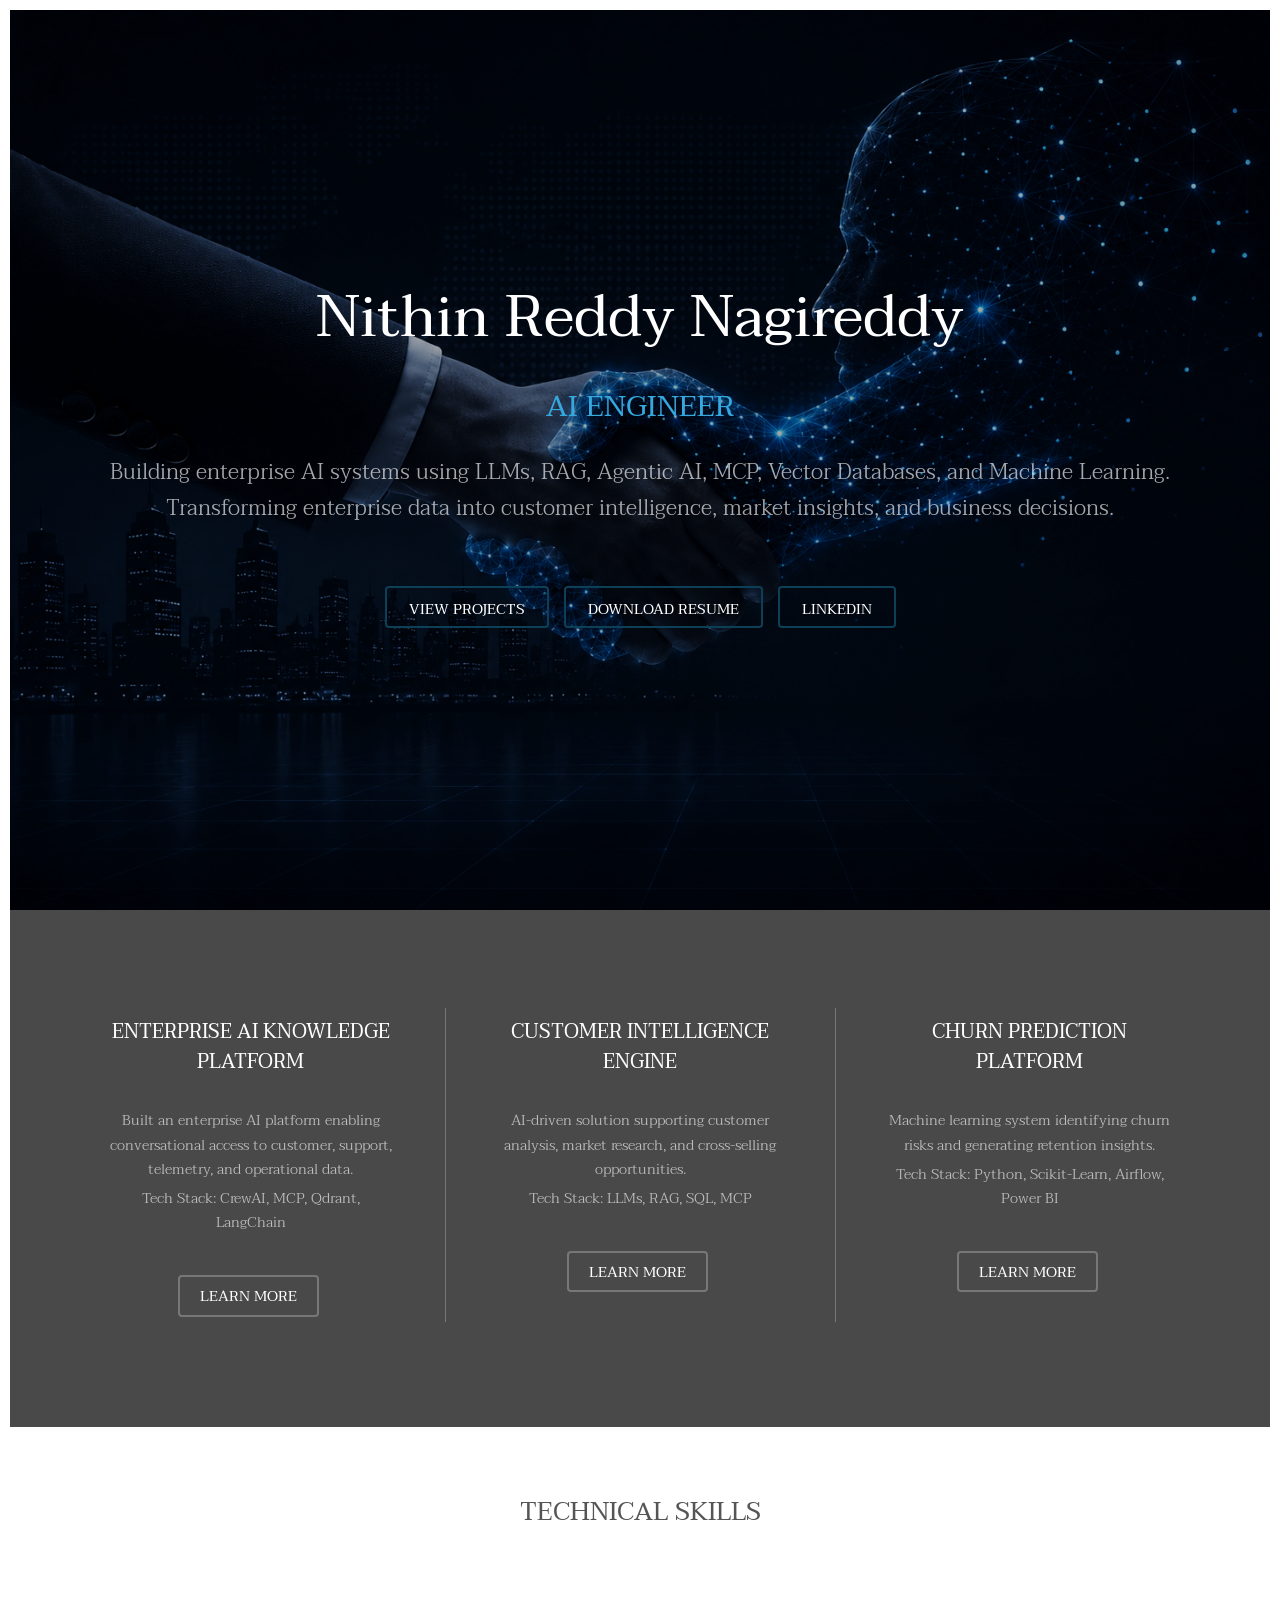
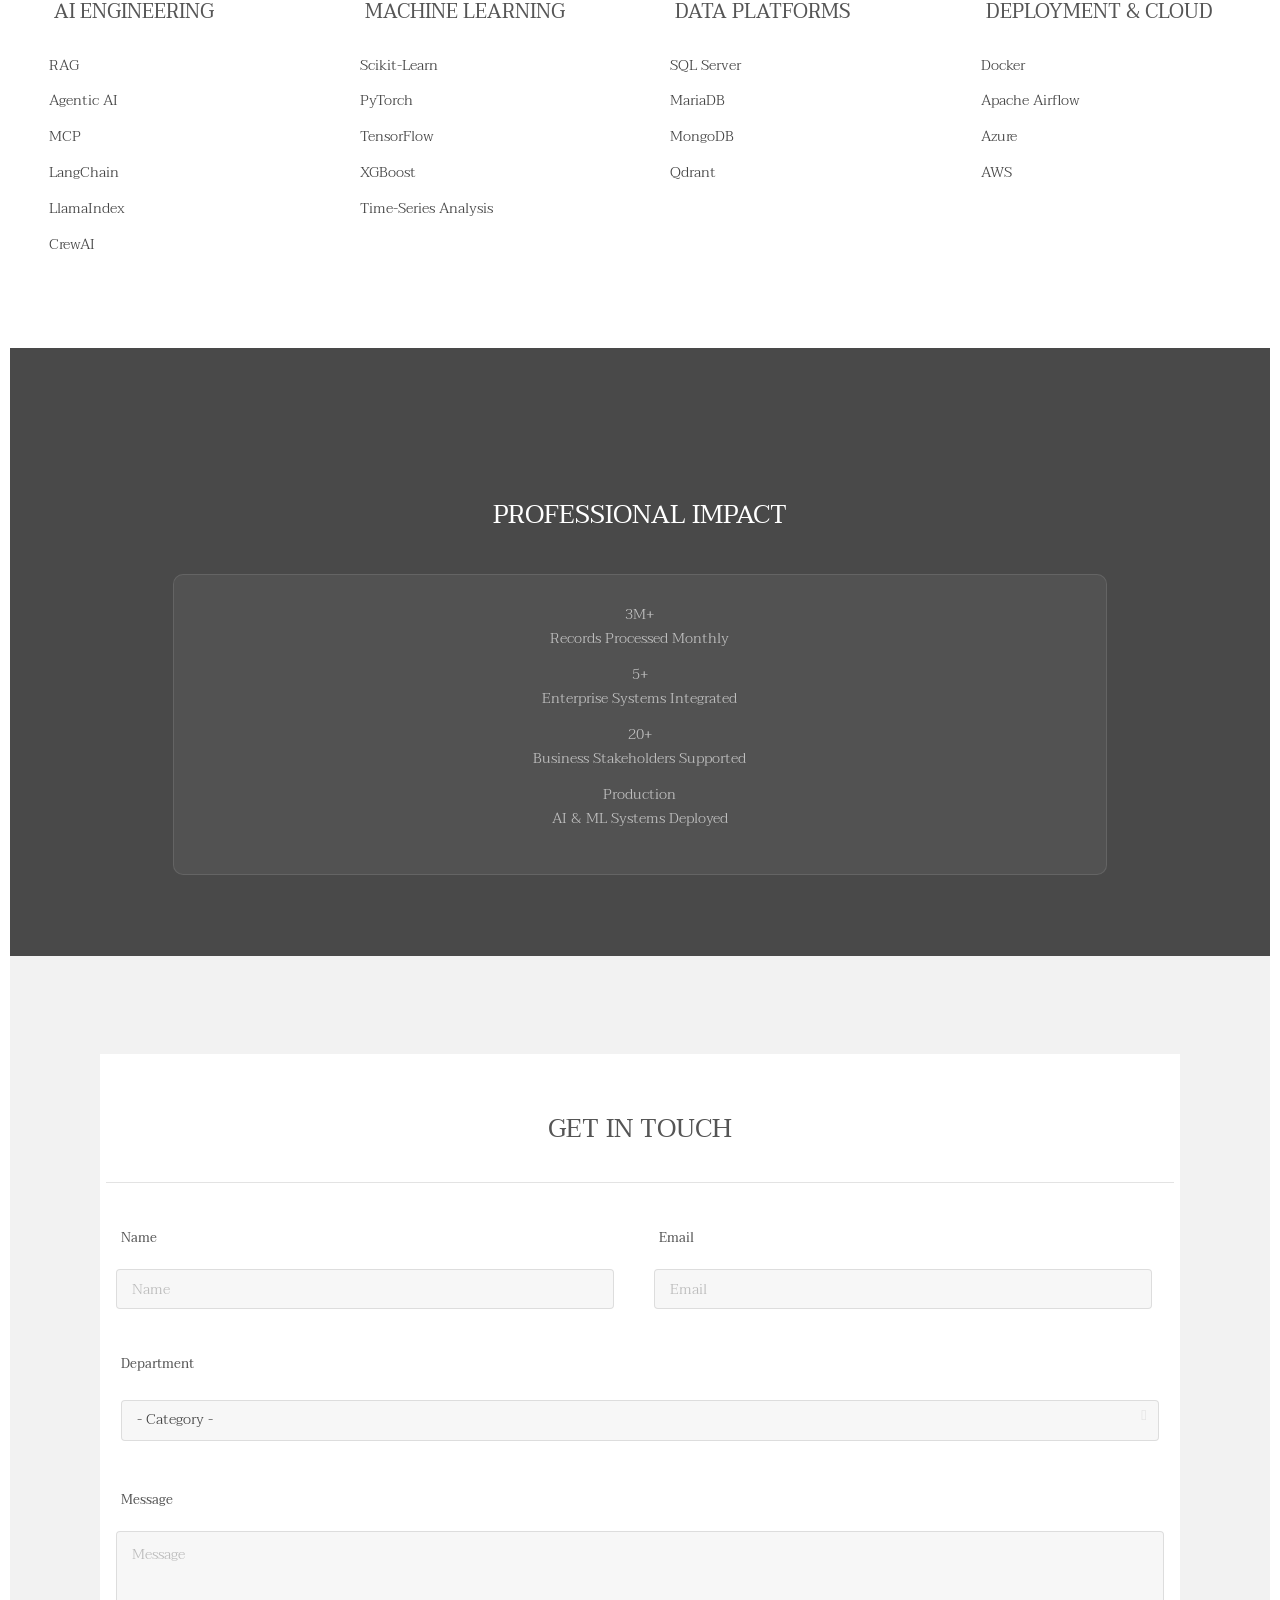
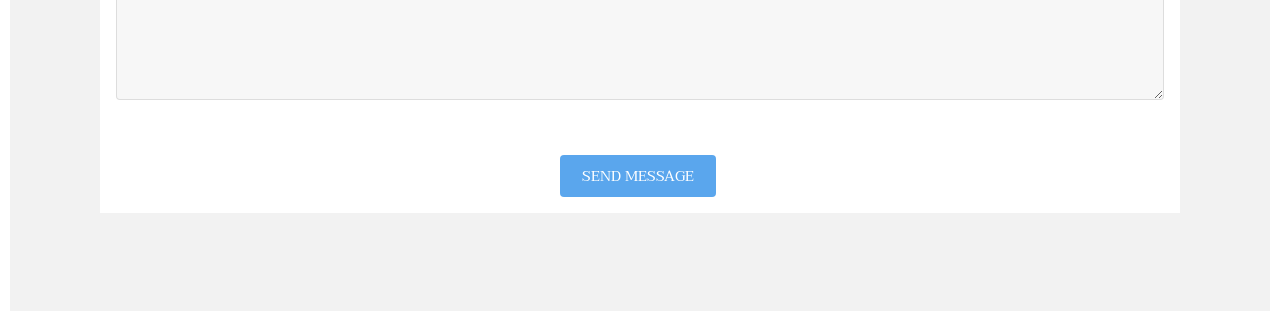
==== index.html @ 3e42e908 "Add initial HTML files for personal portfolio website - Created index.html with sections for navigat" ====
<!DOCTYPE HTML>
<!--
	Transitive by TEMPLATED
	templated.co @templatedco
	Released for free under the Creative Commons Attribution 3.0 license (templated.co/license)
-->
<html>
	<head>
		<title>Nithin Reddy Nagireddy - AI Engineer</title>
		<meta charset="utf-8" />
		<meta name="viewport" content="width=device-width, initial-scale=1" />
		<link rel="stylesheet" href="assets/css/main.css" />
	</head>
	<body>

		<!-- Nav -->
			<nav id="menu">
				<ul class="links">
					<li><a href="index.html">Home</a></li>
					<li><a href="agentic_ai.html">Agentic AI</a></li>
					<li><a href="rag_infra.html">Elements</a></li>
				</ul>
			</nav>

		<!-- Banner -->
		<!--
			To use a video as your background, set data-video to the name of your video without
			its extension (eg. images/banner). Your video must be available in both .mp4 and .webm
			formats to work correctly.
		-->
			<section id="banner" data="images/nn_face">
				<div class="inner">
					<h1>Nithin Reddy Nagireddy</h1>
					<h3>AI Engineer</h3>
					<p>
					Building enterprise AI systems using
					LLMs, RAG, Agentic AI, MCP,
					Vector Databases, and Machine Learning.<br>
					Transforming enterprise data into
					customer intelligence, market insights,
					and business decisions.</p>


					<div class="continer_links">
						<div class="col-md-4">
							<a href="#projects" class="button fit primary">
								View Projects
							</a>
						</div>

						<div class="col-md-4">
							<a href="resume.pdf" class="button fit">
								Download Resume
							</a>
						</div>

						<div class="col-md-4">
							<a href="https://linkedin.com/in/yourprofile" class="button fit">
								LinkedIn
							</a>
						</div>
					</div>

				</div>
			</section>


		<!-- Two -->
			<section id="two" class="wrapper style3">
				<div class="inner">
					<div id="flexgrid">
						<div>
							<header>
								<h3>Enterprise AI Knowledge Platform</h3>
							</header>
							<p1>Built an enterprise AI platform enabling conversational access to customer, support, telemetry, and operational data.</p1>
							<p>Tech Stack: CrewAI, MCP, Qdrant, LangChain</p>
							<ul class="actions">
								<li><a href="agentic_ai.html" class="button alt">Learn More</a></li>
							</ul>
						</div>
						<div>
							<header>
								<h3>Customer Intelligence Engine</h3>
							</header>
							<p1>AI-driven solution supporting customer analysis, market research, and cross-selling opportunities.</p1>
							<p>Tech Stack: LLMs, RAG, SQL, MCP</p>
							<ul class="actions">
								<li><a href="rag_infra.html" class="button alt">Learn More</a></li>
							</ul>
						</div>
						<div>
							<header>
								<h3>Churn Prediction Platform</h3>
							</header>
							<p1>Machine learning system identifying churn risks and generating retention insights.</p1>
							<p>Tech Stack: Python, Scikit-Learn, Airflow, Power BI</p>
							<ul class="actions">
								<li><a href="#" class="button alt">Learn More</a></li>
							</ul>
						</div>

					</div>
				</div>
			</section>


			</section>
	

			<div>
				<div class="box">
					
					<div class="content">
						<header class="align-center">
							<h2>Technical Skills</h2>
						</header>
						<section id="skills" class="skills-section">

					<div class="skills-grid-1">

						<div class="skill-card">
							<h3>AI Engineering</h3>
							<ul>
								<li>RAG</li>
								<li>Agentic AI</li>
								<li>MCP</li>
								<li>LangChain</li>
								<li>LlamaIndex</li>
								<li>CrewAI</li>
							</ul>
						</div>
						<div class="skill-card">
							<h3>Machine Learning</h3>
							<ul>
								<li>Scikit-Learn</li>
								<li>PyTorch</li>
								<li>TensorFlow</li>
								<li>XGBoost</li>
								<li>Time-Series Analysis</li>
							</ul>
						</div>

						<div class="skill-card">
							<h3>Data Platforms</h3>
							<ul>
								<li>SQL Server</li>
								<li>MariaDB</li>
								<li>MongoDB</li>
								<li>Qdrant</li>
							</ul>
						</div>

						<div class="skill-card">
							<h3>Deployment & Cloud</h3>
							<ul>
								<li>Docker</li>
								<li>Apache Airflow</li>
								<li>Azure</li>
								<li>AWS</li>
							</ul>
						</div>
					</div>

			</section>
								</div>
							</div>
						</div>

					</div>
				</div>
			</section>

		<!-- Four -->
			<section id="four" class="wrapper style3">
				<div class="inner">

					<header class="align-center">
						<h2>Professional Impact</h2>
						<section id="skills" class="skills-section">
    <div class="container">

        <div class="skills-grid-2">

            <div class="skill-card">
                <ul>
                    <li>3M+<br>Records Processed Monthly</li>
                    <li>5+<br>Enterprise Systems Integrated</li>
                    <li>20+<br>Business Stakeholders Supported</li>
                    <li>Production<br>AI & ML Systems Deployed</li>
                </ul>
            </div>

        </div>

    </div>
</section>

				</div>
			</section>

		<!-- Footer -->
			<footer id="footer" class="wrapper">
				<div class="inner">
					<section>
						<div class="box">
							<div class="content">
								<h2 class="align-center">Get in Touch</h2>
								<hr />
								<form action="#" method="post">
									<div class="field half first">
										<label for="name">Name</label>
										<input name="name" id="name" type="text" placeholder="Name">
									</div>
									<div class="field half">
										<label for="email">Email</label>
										<input name="email" id="email" type="email" placeholder="Email">
									</div>
									<div class="field">
										<label for="dept">Department</label>
										<div class="select-wrapper">
											<select name="dept" id="dept">
												<option value="">- Category -</option>
												<option value="1">Manufacturing</option>
												<option value="1">Shipping</option>
												<option value="1">Administration</option>
												<option value="1">Human Resources</option>
											</select>
										</div>
									</div>
									<div class="field">
										<label for="message">Message</label>
										<textarea name="message" id="message" rows="6" placeholder="Message"></textarea>
									</div>
									<ul class="actions align-center">
										<li><input value="Send Message" class="button special" type="submit"></li>
									</ul>
								</form>
							</div>
						</div>
					</section>

		<!-- Scripts -->
			<script src="assets/js/jquery.min.js"></script>
			<script src="assets/js/jquery.scrolly.min.js"></script>
			<script src="assets/js/jquery.scrollex.min.js"></script>
			<script src="assets/js/skel.min.js"></script>
			<script src="assets/js/util.js"></script>
			<script src="assets/js/main.js"></script>

	</body>
</html>
---- assets/css/main.css ----
@charset "UTF-8";
@import url(font-awesome.min.css);
@import url("https://fonts.googleapis.com/css?family=Taviraj:300,400,700,300i,400i,700i");

/*
	Transitive by TEMPLATED
	templated.co @templatedco
	Released for free under the Creative Commons Attribution 3.0 license (templated.co/license)
*/

/* Reset */

	html, body, div, span, applet, object, iframe, h1, h2, h3, h4, h5, h6, p, blockquote, pre, a, abbr, acronym, address, big, cite, code, del, dfn, em, img, ins, kbd, q, s, samp, small, strike, strong, sub, sup, tt, var, b, u, i, center, dl, dt, dd, ol, ul, li, fieldset, form, label, legend, table, caption, tbody, tfoot, thead, tr, th, td, article, aside, canvas, details, embed, figure, figcaption, footer, header, hgroup, menu, nav, output, ruby, section, summary, time, mark, audio, video {
		margin: 0;
		padding: 5px;
		border: 0;
		font-size: 100%;
		font: inherit;
		vertical-align: baseline;
	}

	article, aside, details, figcaption, figure, footer, header, hgroup, menu, nav, section {
		display: block;
	}

	body {
		line-height: 1;
	}

	ol, ul {
		list-style: none;
	}

	blockquote, q {
		quotes: none;
	}

	blockquote:before, blockquote:after, q:before, q:after {
		content: '';
		content: none;
	}

	table {
		border-collapse: collapse;
		border-spacing: 0;
	}

	body {
		-webkit-text-size-adjust: none;
	}

/* Box Model */

	*, *:before, *:after {
		-moz-box-sizing: border-box;
		-webkit-box-sizing: border-box;
		box-sizing: border-box;
	}

/* Containers */

	.continer_links {
		display: grid;
  		grid-template-columns: auto auto auto;
		grid-gap: 5px 5px;
		justify-content: center;
		color: #b3b4b4;
	}

	.container {
		margin-left: auto;
		margin-right: auto;
	}

	.container.\31 25\25 {
		width: 100%;
		max-width: 100rem;
		min-width: 80rem;
	}

	.container.\37 5\25 {
		width: 60rem;
	}

	.container.\35 0\25 {
		width: 40rem;
	}

	.container.\32 5\25 {
		width: 20rem;
	}

	.container {
		width: 80rem;
	}

	.skills-section {
    padding: 2px 0;
	}

	.skills-section h2 {
		text-align: center;
		margin-bottom: 1rem;
	}

	.skills-grid-1 {
		display: grid;
		grid-template-columns: repeat(4, 1fr);
		gap: 1rem;
	}

	.skills-grid-2 {
		display: grid;
		grid-template-columns: repeat(1, 1fr);
		gap: 1rem;
	}
	
	.skills-grid-3 {
		display: grid;
		grid-template-columns: repeat(5, 1fr);
		gap: 2%;
	}

	.skill-card {
		padding: 1.5rem;
		border-radius: 10px;
		background: rgba(255,255,255,0.05);
		border: 1px solid rgba(255,255,255,0.1);
	}

	.skill-card h3 {
		margin-bottom: 1rem;
	}

	.skill-card ul {
		list-style: none;
		padding: 0;
	}

	.skill-card li {
		padding: 0.4rem 0;
	}

	@media (max-width: 768px) {
		.skills-grid {
			grid-template-columns: 1fr;
		}
	}

	@media screen and (max-width: 1680px) {

		.container.\31 25\25 {
			width: 100%;
			max-width: 100rem;
			min-width: 80rem;
		}

		.container.\37 5\25 {
			width: 60rem;
		}

		.container.\35 0\25 {
			width: 40rem;
		}

		.container.\32 5\25 {
			width: 20rem;
		}

		.container {
			width: 80rem;
		}

	}

	@media screen and (max-width: 1280px) {

		.container.\31 25\25 {
			width: 100%;
			max-width: 81.25rem;
			min-width: 65rem;
		}

		.container.\37 5\25 {
			width: 48.75rem;
		}

		.container.\35 0\25 {
			width: 32.5rem;
		}

		.container.\32 5\25 {
			width: 16.25rem;
		}

		.container {
			width: 65rem;
		}

	}

	@media screen and (max-width: 980px) {

		.container.\31 25\25 {
			width: 100%;
			max-width: 112.5%;
			min-width: 90%;
		}

		.container.\37 5\25 {
			width: 67.5%;
		}

		.container.\35 0\25 {
			width: 45%;
		}

		.container.\32 5\25 {
			width: 22.5%;
		}

		.container {
			width: 90%;
		}

	}

	@media screen and (max-width: 736px) {

		.container.\31 25\25 {
			width: 100%;
			max-width: 112.5%;
			min-width: 90%;
		}

		.container.\37 5\25 {
			width: 67.5%;
		}

		.container.\35 0\25 {
			width: 45%;
		}

		.container.\32 5\25 {
			width: 22.5%;
		}

		.container {
			width: 90% !important;
		}

	}

	@media screen and (max-width: 480px) {

		.container.\31 25\25 {
			width: 100%;
			max-width: 112.5%;
			min-width: 90%;
		}

		.container.\37 5\25 {
			width: 67.5%;
		}

		.container.\35 0\25 {
			width: 45%;
		}

		.container.\32 5\25 {
			width: 22.5%;
		}

		.container {
			width: 90% !important;
		}

	}

/* Grid */

	.row {
		border-bottom: solid 1px transparent;
		-moz-box-sizing: border-box;
		-webkit-box-sizing: border-box;
		box-sizing: border-box;
	}

	.row > * {
		float: left;
		-moz-box-sizing: border-box;
		-webkit-box-sizing: border-box;
		box-sizing: border-box;
	}

	.row:after, .row:before {
		content: '';
		display: block;
		clear: both;
		height: 0;
	}

	.row.uniform > * > :first-child {
		margin-top: 0;
	}

	.row.uniform > * > :last-child {
		margin-bottom: 0;
	}

	.row.\30 \25 > * {
		padding: 0 0 0 0rem;
	}

	.row.\30 \25 {
		margin: 0 0 -1px 0rem;
	}

	.row.uniform.\30 \25 > * {
		padding: 0rem 0 0 0rem;
	}

	.row.uniform.\30 \25 {
		margin: 0rem 0 -1px 0rem;
	}

	.row > * {
		padding: 0 0 0 2rem;
	}

	.row {
		margin: 0 0 -1px -2rem;
	}

	.row.uniform > * {
		padding: 2rem 0 0 2rem;
	}

	.row.uniform {
		margin: -2rem 0 -1px -2rem;
	}

	.row.\32 00\25 > * {
		padding: 0 0 0 4rem;
	}

	.row.\32 00\25 {
		margin: 0 0 -1px -4rem;
	}

	.row.uniform.\32 00\25 > * {
		padding: 4rem 0 0 4rem;
	}

	.row.uniform.\32 00\25 {
		margin: -4rem 0 -1px -4rem;
	}

	.row.\31 50\25 > * {
		padding: 0 0 0 3rem;
	}

	.row.\31 50\25 {
		margin: 0 0 -1px -3rem;
	}

	.row.uniform.\31 50\25 > * {
		padding: 3rem 0 0 3rem;
	}

	.row.uniform.\31 50\25 {
		margin: -3rem 0 -1px -3rem;
	}

	.row.\35 0\25 > * {
		padding: 0 0 0 1rem;
	}

	.row.\35 0\25 {
		margin: 0 0 -1px -1rem;
	}

	.row.uniform.\35 0\25 > * {
		padding: 1rem 0 0 1rem;
	}

	.row.uniform.\35 0\25 {
		margin: -1rem 0 -1px -1rem;
	}

	.row.\32 5\25 > * {
		padding: 0 0 0 0.5rem;
	}

	.row.\32 5\25 {
		margin: 0 0 -1px -0.5rem;
	}

	.row.uniform.\32 5\25 > * {
		padding: 0.5rem 0 0 0.5rem;
	}

	.row.uniform.\32 5\25 {
		margin: -0.5rem 0 -1px -0.5rem;
	}

	.\31 2u, .\31 2u\24 {
		width: 100%;
		clear: none;
		margin-left: 0;
	}

	.\31 1u, .\31 1u\24 {
		width: 91.6666666667%;
		clear: none;
		margin-left: 0;
	}

	.\31 0u, .\31 0u\24 {
		width: 83.3333333333%;
		clear: none;
		margin-left: 0;
	}

	.\39 u, .\39 u\24 {
		width: 75%;
		clear: none;
		margin-left: 0;
	}

	.\38 u, .\38 u\24 {
		width: 66.6666666667%;
		clear: none;
		margin-left: 0;
	}

	.\37 u, .\37 u\24 {
		width: 58.3333333333%;
		clear: none;
		margin-left: 0;
	}

	.\36 u, .\36 u\24 {
		width: 50%;
		clear: none;
		margin-left: 0;
	}

	.\35 u, .\35 u\24 {
		width: 41.6666666667%;
		clear: none;
		margin-left: 0;
	}

	.\34 u, .\34 u\24 {
		width: 33.3333333333%;
		clear: none;
		margin-left: 0;
	}

	.\33 u, .\33 u\24 {
		width: 25%;
		clear: none;
		margin-left: 0;
	}

	.\32 u, .\32 u\24 {
		width: 16.6666666667%;
		clear: none;
		margin-left: 0;
	}

	.\31 u, .\31 u\24 {
		width: 8.3333333333%;
		clear: none;
		margin-left: 0;
	}

	.\31 2u\24 + *,
	.\31 1u\24 + *,
	.\31 0u\24 + *,
	.\39 u\24 + *,
	.\38 u\24 + *,
	.\37 u\24 + *,
	.\36 u\24 + *,
	.\35 u\24 + *,
	.\34 u\24 + *,
	.\33 u\24 + *,
	.\32 u\24 + *,
	.\31 u\24 + * {
		clear: left;
	}

	.\-11u {
		margin-left: 91.66667%;
	}

	.\-10u {
		margin-left: 83.33333%;
	}

	.\-9u {
		margin-left: 75%;
	}

	.\-8u {
		margin-left: 66.66667%;
	}

	.\-7u {
		margin-left: 58.33333%;
	}

	.\-6u {
		margin-left: 50%;
	}

	.\-5u {
		margin-left: 41.66667%;
	}

	.\-4u {
		margin-left: 33.33333%;
	}

	.\-3u {
		margin-left: 25%;
	}

	.\-2u {
		margin-left: 16.66667%;
	}

	.\-1u {
		margin-left: 8.33333%;
	}

	@media screen and (max-width: 1680px) {

		.row > * {
			padding: 0 0 0 2rem;
		}

		.row {
			margin: 0 0 -1px -2rem;
		}

		.row.uniform > * {
			padding: 2rem 0 0 2rem;
		}

		.row.uniform {
			margin: -2rem 0 -1px -2rem;
		}

		.row.\32 00\25 > * {
			padding: 0 0 0 4rem;
		}

		.row.\32 00\25 {
			margin: 0 0 -1px -4rem;
		}

		.row.uniform.\32 00\25 > * {
			padding: 4rem 0 0 4rem;
		}

		.row.uniform.\32 00\25 {
			margin: -4rem 0 -1px -4rem;
		}

		.row.\31 50\25 > * {
			padding: 0 0 0 3rem;
		}

		.row.\31 50\25 {
			margin: 0 0 -1px -3rem;
		}

		.row.uniform.\31 50\25 > * {
			padding: 3rem 0 0 3rem;
		}

		.row.uniform.\31 50\25 {
			margin: -3rem 0 -1px -3rem;
		}

		.row.\35 0\25 > * {
			padding: 0 0 0 1rem;
		}

		.row.\35 0\25 {
			margin: 0 0 -1px -1rem;
		}

		.row.uniform.\35 0\25 > * {
			padding: 1rem 0 0 1rem;
		}

		.row.uniform.\35 0\25 {
			margin: -1rem 0 -1px -1rem;
		}

		.row.\32 5\25 > * {
			padding: 0 0 0 0.5rem;
		}

		.row.\32 5\25 {
			margin: 0 0 -1px -0.5rem;
		}

		.row.uniform.\32 5\25 > * {
			padding: 0.5rem 0 0 0.5rem;
		}

		.row.uniform.\32 5\25 {
			margin: -0.5rem 0 -1px -0.5rem;
		}

		.\31 2u\28xlarge\29, .\31 2u\24\28xlarge\29 {
			width: 100%;
			clear: none;
			margin-left: 0;
		}

		.\31 1u\28xlarge\29, .\31 1u\24\28xlarge\29 {
			width: 91.6666666667%;
			clear: none;
			margin-left: 0;
		}

		.\31 0u\28xlarge\29, .\31 0u\24\28xlarge\29 {
			width: 83.3333333333%;
			clear: none;
			margin-left: 0;
		}

		.\39 u\28xlarge\29, .\39 u\24\28xlarge\29 {
			width: 75%;
			clear: none;
			margin-left: 0;
		}

		.\38 u\28xlarge\29, .\38 u\24\28xlarge\29 {
			width: 66.6666666667%;
			clear: none;
			margin-left: 0;
		}

		.\37 u\28xlarge\29, .\37 u\24\28xlarge\29 {
			width: 58.3333333333%;
			clear: none;
			margin-left: 0;
		}

		.\36 u\28xlarge\29, .\36 u\24\28xlarge\29 {
			width: 50%;
			clear: none;
			margin-left: 0;
		}

		.\35 u\28xlarge\29, .\35 u\24\28xlarge\29 {
			width: 41.6666666667%;
			clear: none;
			margin-left: 0;
		}

		.\34 u\28xlarge\29, .\34 u\24\28xlarge\29 {
			width: 33.3333333333%;
			clear: none;
			margin-left: 0;
		}

		.\33 u\28xlarge\29, .\33 u\24\28xlarge\29 {
			width: 25%;
			clear: none;
			margin-left: 0;
		}

		.\32 u\28xlarge\29, .\32 u\24\28xlarge\29 {
			width: 16.6666666667%;
			clear: none;
			margin-left: 0;
		}

		.\31 u\28xlarge\29, .\31 u\24\28xlarge\29 {
			width: 8.3333333333%;
			clear: none;
			margin-left: 0;
		}

		.\31 2u\24\28xlarge\29 + *,
		.\31 1u\24\28xlarge\29 + *,
		.\31 0u\24\28xlarge\29 + *,
		.\39 u\24\28xlarge\29 + *,
		.\38 u\24\28xlarge\29 + *,
		.\37 u\24\28xlarge\29 + *,
		.\36 u\24\28xlarge\29 + *,
		.\35 u\24\28xlarge\29 + *,
		.\34 u\24\28xlarge\29 + *,
		.\33 u\24\28xlarge\29 + *,
		.\32 u\24\28xlarge\29 + *,
		.\31 u\24\28xlarge\29 + * {
			clear: left;
		}

		.\-11u\28xlarge\29 {
			margin-left: 91.66667%;
		}

		.\-10u\28xlarge\29 {
			margin-left: 83.33333%;
		}

		.\-9u\28xlarge\29 {
			margin-left: 75%;
		}

		.\-8u\28xlarge\29 {
			margin-left: 66.66667%;
		}

		.\-7u\28xlarge\29 {
			margin-left: 58.33333%;
		}

		.\-6u\28xlarge\29 {
			margin-left: 50%;
		}

		.\-5u\28xlarge\29 {
			margin-left: 41.66667%;
		}

		.\-4u\28xlarge\29 {
			margin-left: 33.33333%;
		}

		.\-3u\28xlarge\29 {
			margin-left: 25%;
		}

		.\-2u\28xlarge\29 {
			margin-left: 16.66667%;
		}

		.\-1u\28xlarge\29 {
			margin-left: 8.33333%;
		}

	}

	@media screen and (max-width: 1280px) {

		.row > * {
			padding: 0 0 0 1.5rem;
		}

		.row {
			margin: 0 0 -1px -1.5rem;
		}

		.row.uniform > * {
			padding: 1.5rem 0 0 1.5rem;
		}

		.row.uniform {
			margin: -1.5rem 0 -1px -1.5rem;
		}

		.row.\32 00\25 > * {
			padding: 0 0 0 3rem;
		}

		.row.\32 00\25 {
			margin: 0 0 -1px -3rem;
		}

		.row.uniform.\32 00\25 > * {
			padding: 3rem 0 0 3rem;
		}

		.row.uniform.\32 00\25 {
			margin: -3rem 0 -1px -3rem;
		}

		.row.\31 50\25 > * {
			padding: 0 0 0 2.25rem;
		}

		.row.\31 50\25 {
			margin: 0 0 -1px -2.25rem;
		}

		.row.uniform.\31 50\25 > * {
			padding: 2.25rem 0 0 2.25rem;
		}

		.row.uniform.\31 50\25 {
			margin: -2.25rem 0 -1px -2.25rem;
		}

		.row.\35 0\25 > * {
			padding: 0 0 0 0.75rem;
		}

		.row.\35 0\25 {
			margin: 0 0 -1px -0.75rem;
		}

		.row.uniform.\35 0\25 > * {
			padding: 0.75rem 0 0 0.75rem;
		}

		.row.uniform.\35 0\25 {
			margin: -0.75rem 0 -1px -0.75rem;
		}

		.row.\32 5\25 > * {
			padding: 0 0 0 0.375rem;
		}

		.row.\32 5\25 {
			margin: 0 0 -1px -0.375rem;
		}

		.row.uniform.\32 5\25 > * {
			padding: 0.375rem 0 0 0.375rem;
		}

		.row.uniform.\32 5\25 {
			margin: -0.375rem 0 -1px -0.375rem;
		}

		.\31 2u\28large\29, .\31 2u\24\28large\29 {
			width: 100%;
			clear: none;
			margin-left: 0;
		}

		.\31 1u\28large\29, .\31 1u\24\28large\29 {
			width: 91.6666666667%;
			clear: none;
			margin-left: 0;
		}

		.\31 0u\28large\29, .\31 0u\24\28large\29 {
			width: 83.3333333333%;
			clear: none;
			margin-left: 0;
		}

		.\39 u\28large\29, .\39 u\24\28large\29 {
			width: 75%;
			clear: none;
			margin-left: 0;
		}

		.\38 u\28large\29, .\38 u\24\28large\29 {
			width: 66.6666666667%;
			clear: none;
			margin-left: 0;
		}

		.\37 u\28large\29, .\37 u\24\28large\29 {
			width: 58.3333333333%;
			clear: none;
			margin-left: 0;
		}

		.\36 u\28large\29, .\36 u\24\28large\29 {
			width: 50%;
			clear: none;
			margin-left: 0;
		}

		.\35 u\28large\29, .\35 u\24\28large\29 {
			width: 41.6666666667%;
			clear: none;
			margin-left: 0;
		}

		.\34 u\28large\29, .\34 u\24\28large\29 {
			width: 33.3333333333%;
			clear: none;
			margin-left: 0;
		}

		.\33 u\28large\29, .\33 u\24\28large\29 {
			width: 25%;
			clear: none;
			margin-left: 0;
		}

		.\32 u\28large\29, .\32 u\24\28large\29 {
			width: 16.6666666667%;
			clear: none;
			margin-left: 0;
		}

		.\31 u\28large\29, .\31 u\24\28large\29 {
			width: 8.3333333333%;
			clear: none;
			margin-left: 0;
		}

		.\31 2u\24\28large\29 + *,
		.\31 1u\24\28large\29 + *,
		.\31 0u\24\28large\29 + *,
		.\39 u\24\28large\29 + *,
		.\38 u\24\28large\29 + *,
		.\37 u\24\28large\29 + *,
		.\36 u\24\28large\29 + *,
		.\35 u\24\28large\29 + *,
		.\34 u\24\28large\29 + *,
		.\33 u\24\28large\29 + *,
		.\32 u\24\28large\29 + *,
		.\31 u\24\28large\29 + * {
			clear: left;
		}

		.\-11u\28large\29 {
			margin-left: 91.66667%;
		}

		.\-10u\28large\29 {
			margin-left: 83.33333%;
		}

		.\-9u\28large\29 {
			margin-left: 75%;
		}

		.\-8u\28large\29 {
			margin-left: 66.66667%;
		}

		.\-7u\28large\29 {
			margin-left: 58.33333%;
		}

		.\-6u\28large\29 {
			margin-left: 50%;
		}

		.\-5u\28large\29 {
			margin-left: 41.66667%;
		}

		.\-4u\28large\29 {
			margin-left: 33.33333%;
		}

		.\-3u\28large\29 {
			margin-left: 25%;
		}

		.\-2u\28large\29 {
			margin-left: 16.66667%;
		}

		.\-1u\28large\29 {
			margin-left: 8.33333%;
		}

	}

	@media screen and (max-width: 980px) {

		.row > * {
			padding: 0 0 0 1.5rem;
		}

		.row {
			margin: 0 0 -1px -1.5rem;
		}

		.row.uniform > * {
			padding: 1.5rem 0 0 1.5rem;
		}

		.row.uniform {
			margin: -1.5rem 0 -1px -1.5rem;
		}

		.row.\32 00\25 > * {
			padding: 0 0 0 3rem;
		}

		.row.\32 00\25 {
			margin: 0 0 -1px -3rem;
		}

		.row.uniform.\32 00\25 > * {
			padding: 3rem 0 0 3rem;
		}

		.row.uniform.\32 00\25 {
			margin: -3rem 0 -1px -3rem;
		}

		.row.\31 50\25 > * {
			padding: 0 0 0 2.25rem;
		}

		.row.\31 50\25 {
			margin: 0 0 -1px -2.25rem;
		}

		.row.uniform.\31 50\25 > * {
			padding: 2.25rem 0 0 2.25rem;
		}

		.row.uniform.\31 50\25 {
			margin: -2.25rem 0 -1px -2.25rem;
		}

		.row.\35 0\25 > * {
			padding: 0 0 0 0.75rem;
		}

		.row.\35 0\25 {
			margin: 0 0 -1px -0.75rem;
		}

		.row.uniform.\35 0\25 > * {
			padding: 0.75rem 0 0 0.75rem;
		}

		.row.uniform.\35 0\25 {
			margin: -0.75rem 0 -1px -0.75rem;
		}

		.row.\32 5\25 > * {
			padding: 0 0 0 0.375rem;
		}

		.row.\32 5\25 {
			margin: 0 0 -1px -0.375rem;
		}

		.row.uniform.\32 5\25 > * {
			padding: 0.375rem 0 0 0.375rem;
		}

		.row.uniform.\32 5\25 {
			margin: -0.375rem 0 -1px -0.375rem;
		}

		.\31 2u\28medium\29, .\31 2u\24\28medium\29 {
			width: 100%;
			clear: none;
			margin-left: 0;
		}

		.\31 1u\28medium\29, .\31 1u\24\28medium\29 {
			width: 91.6666666667%;
			clear: none;
			margin-left: 0;
		}

		.\31 0u\28medium\29, .\31 0u\24\28medium\29 {
			width: 83.3333333333%;
			clear: none;
			margin-left: 0;
		}

		.\39 u\28medium\29, .\39 u\24\28medium\29 {
			width: 75%;
			clear: none;
			margin-left: 0;
		}

		.\38 u\28medium\29, .\38 u\24\28medium\29 {
			width: 66.6666666667%;
			clear: none;
			margin-left: 0;
		}

		.\37 u\28medium\29, .\37 u\24\28medium\29 {
			width: 58.3333333333%;
			clear: none;
			margin-left: 0;
		}

		.\36 u\28medium\29, .\36 u\24\28medium\29 {
			width: 50%;
			clear: none;
			margin-left: 0;
		}

		.\35 u\28medium\29, .\35 u\24\28medium\29 {
			width: 41.6666666667%;
			clear: none;
			margin-left: 0;
		}

		.\34 u\28medium\29, .\34 u\24\28medium\29 {
			width: 33.3333333333%;
			clear: none;
			margin-left: 0;
		}

		.\33 u\28medium\29, .\33 u\24\28medium\29 {
			width: 25%;
			clear: none;
			margin-left: 0;
		}

		.\32 u\28medium\29, .\32 u\24\28medium\29 {
			width: 16.6666666667%;
			clear: none;
			margin-left: 0;
		}

		.\31 u\28medium\29, .\31 u\24\28medium\29 {
			width: 8.3333333333%;
			clear: none;
			margin-left: 0;
		}

		.\31 2u\24\28medium\29 + *,
		.\31 1u\24\28medium\29 + *,
		.\31 0u\24\28medium\29 + *,
		.\39 u\24\28medium\29 + *,
		.\38 u\24\28medium\29 + *,
		.\37 u\24\28medium\29 + *,
		.\36 u\24\28medium\29 + *,
		.\35 u\24\28medium\29 + *,
		.\34 u\24\28medium\29 + *,
		.\33 u\24\28medium\29 + *,
		.\32 u\24\28medium\29 + *,
		.\31 u\24\28medium\29 + * {
			clear: left;
		}

		.\-11u\28medium\29 {
			margin-left: 91.66667%;
		}

		.\-10u\28medium\29 {
			margin-left: 83.33333%;
		}

		.\-9u\28medium\29 {
			margin-left: 75%;
		}

		.\-8u\28medium\29 {
			margin-left: 66.66667%;
		}

		.\-7u\28medium\29 {
			margin-left: 58.33333%;
		}

		.\-6u\28medium\29 {
			margin-left: 50%;
		}

		.\-5u\28medium\29 {
			margin-left: 41.66667%;
		}

		.\-4u\28medium\29 {
			margin-left: 33.33333%;
		}

		.\-3u\28medium\29 {
			margin-left: 25%;
		}

		.\-2u\28medium\29 {
			margin-left: 16.66667%;
		}

		.\-1u\28medium\29 {
			margin-left: 8.33333%;
		}

	}

	@media screen and (max-width: 736px) {

		.row > * {
			padding: 0 0 0 1.25rem;
		}

		.row {
			margin: 0 0 -1px -1.25rem;
		}

		.row.uniform > * {
			padding: 1.25rem 0 0 1.25rem;
		}

		.row.uniform {
			margin: -1.25rem 0 -1px -1.25rem;
		}

		.row.\32 00\25 > * {
			padding: 0 0 0 2.5rem;
		}

		.row.\32 00\25 {
			margin: 0 0 -1px -2.5rem;
		}

		.row.uniform.\32 00\25 > * {
			padding: 2.5rem 0 0 2.5rem;
		}

		.row.uniform.\32 00\25 {
			margin: -2.5rem 0 -1px -2.5rem;
		}

		.row.\31 50\25 > * {
			padding: 0 0 0 1.875rem;
		}

		.row.\31 50\25 {
			margin: 0 0 -1px -1.875rem;
		}

		.row.uniform.\31 50\25 > * {
			padding: 1.875rem 0 0 1.875rem;
		}

		.row.uniform.\31 50\25 {
			margin: -1.875rem 0 -1px -1.875rem;
		}

		.row.\35 0\25 > * {
			padding: 0 0 0 0.625rem;
		}

		.row.\35 0\25 {
			margin: 0 0 -1px -0.625rem;
		}

		.row.uniform.\35 0\25 > * {
			padding: 0.625rem 0 0 0.625rem;
		}

		.row.uniform.\35 0\25 {
			margin: -0.625rem 0 -1px -0.625rem;
		}

		.row.\32 5\25 > * {
			padding: 0 0 0 0.3125rem;
		}

		.row.\32 5\25 {
			margin: 0 0 -1px -0.3125rem;
		}

		.row.uniform.\32 5\25 > * {
			padding: 0.3125rem 0 0 0.3125rem;
		}

		.row.uniform.\32 5\25 {
			margin: -0.3125rem 0 -1px -0.3125rem;
		}

		.\31 2u\28small\29, .\31 2u\24\28small\29 {
			width: 100%;
			clear: none;
			margin-left: 0;
		}

		.\31 1u\28small\29, .\31 1u\24\28small\29 {
			width: 91.6666666667%;
			clear: none;
			margin-left: 0;
		}

		.\31 0u\28small\29, .\31 0u\24\28small\29 {
			width: 83.3333333333%;
			clear: none;
			margin-left: 0;
		}

		.\39 u\28small\29, .\39 u\24\28small\29 {
			width: 75%;
			clear: none;
			margin-left: 0;
		}

		.\38 u\28small\29, .\38 u\24\28small\29 {
			width: 66.6666666667%;
			clear: none;
			margin-left: 0;
		}

		.\37 u\28small\29, .\37 u\24\28small\29 {
			width: 58.3333333333%;
			clear: none;
			margin-left: 0;
		}

		.\36 u\28small\29, .\36 u\24\28small\29 {
			width: 50%;
			clear: none;
			margin-left: 0;
		}

		.\35 u\28small\29, .\35 u\24\28small\29 {
			width: 41.6666666667%;
			clear: none;
			margin-left: 0;
		}

		.\34 u\28small\29, .\34 u\24\28small\29 {
			width: 33.3333333333%;
			clear: none;
			margin-left: 0;
		}

		.\33 u\28small\29, .\33 u\24\28small\29 {
			width: 25%;
			clear: none;
			margin-left: 0;
		}

		.\32 u\28small\29, .\32 u\24\28small\29 {
			width: 16.6666666667%;
			clear: none;
			margin-left: 0;
		}

		.\31 u\28small\29, .\31 u\24\28small\29 {
			width: 8.3333333333%;
			clear: none;
			margin-left: 0;
		}

		.\31 2u\24\28small\29 + *,
		.\31 1u\24\28small\29 + *,
		.\31 0u\24\28small\29 + *,
		.\39 u\24\28small\29 + *,
		.\38 u\24\28small\29 + *,
		.\37 u\24\28small\29 + *,
		.\36 u\24\28small\29 + *,
		.\35 u\24\28small\29 + *,
		.\34 u\24\28small\29 + *,
		.\33 u\24\28small\29 + *,
		.\32 u\24\28small\29 + *,
		.\31 u\24\28small\29 + * {
			clear: left;
		}

		.\-11u\28small\29 {
			margin-left: 91.66667%;
		}

		.\-10u\28small\29 {
			margin-left: 83.33333%;
		}

		.\-9u\28small\29 {
			margin-left: 75%;
		}

		.\-8u\28small\29 {
			margin-left: 66.66667%;
		}

		.\-7u\28small\29 {
			margin-left: 58.33333%;
		}

		.\-6u\28small\29 {
			margin-left: 50%;
		}

		.\-5u\28small\29 {
			margin-left: 41.66667%;
		}

		.\-4u\28small\29 {
			margin-left: 33.33333%;
		}

		.\-3u\28small\29 {
			margin-left: 25%;
		}

		.\-2u\28small\29 {
			margin-left: 16.66667%;
		}

		.\-1u\28small\29 {
			margin-left: 8.33333%;
		}

	}

	@media screen and (max-width: 480px) {

		.row > * {
			padding: 0 0 0 1.25rem;
		}

		.row {
			margin: 0 0 -1px -1.25rem;
		}

		.row.uniform > * {
			padding: 1.25rem 0 0 1.25rem;
		}

		.row.uniform {
			margin: -1.25rem 0 -1px -1.25rem;
		}

		.row.\32 00\25 > * {
			padding: 0 0 0 2.5rem;
		}

		.row.\32 00\25 {
			margin: 0 0 -1px -2.5rem;
		}

		.row.uniform.\32 00\25 > * {
			padding: 2.5rem 0 0 2.5rem;
		}

		.row.uniform.\32 00\25 {
			margin: -2.5rem 0 -1px -2.5rem;
		}

		.row.\31 50\25 > * {
			padding: 0 0 0 1.875rem;
		}

		.row.\31 50\25 {
			margin: 0 0 -1px -1.875rem;
		}

		.row.uniform.\31 50\25 > * {
			padding: 1.875rem 0 0 1.875rem;
		}

		.row.uniform.\31 50\25 {
			margin: -1.875rem 0 -1px -1.875rem;
		}

		.row.\35 0\25 > * {
			padding: 0 0 0 0.625rem;
		}

		.row.\35 0\25 {
			margin: 0 0 -1px -0.625rem;
		}

		.row.uniform.\35 0\25 > * {
			padding: 0.625rem 0 0 0.625rem;
		}

		.row.uniform.\35 0\25 {
			margin: -0.625rem 0 -1px -0.625rem;
		}

		.row.\32 5\25 > * {
			padding: 0 0 0 0.3125rem;
		}

		.row.\32 5\25 {
			margin: 0 0 -1px -0.3125rem;
		}

		.row.uniform.\32 5\25 > * {
			padding: 0.3125rem 0 0 0.3125rem;
		}

		.row.uniform.\32 5\25 {
			margin: -0.3125rem 0 -1px -0.3125rem;
		}

		.\31 2u\28xsmall\29, .\31 2u\24\28xsmall\29 {
			width: 100%;
			clear: none;
			margin-left: 0;
		}

		.\31 1u\28xsmall\29, .\31 1u\24\28xsmall\29 {
			width: 91.6666666667%;
			clear: none;
			margin-left: 0;
		}

		.\31 0u\28xsmall\29, .\31 0u\24\28xsmall\29 {
			width: 83.3333333333%;
			clear: none;
			margin-left: 0;
		}

		.\39 u\28xsmall\29, .\39 u\24\28xsmall\29 {
			width: 75%;
			clear: none;
			margin-left: 0;
		}

		.\38 u\28xsmall\29, .\38 u\24\28xsmall\29 {
			width: 66.6666666667%;
			clear: none;
			margin-left: 0;
		}

		.\37 u\28xsmall\29, .\37 u\24\28xsmall\29 {
			width: 58.3333333333%;
			clear: none;
			margin-left: 0;
		}

		.\36 u\28xsmall\29, .\36 u\24\28xsmall\29 {
			width: 50%;
			clear: none;
			margin-left: 0;
		}

		.\35 u\28xsmall\29, .\35 u\24\28xsmall\29 {
			width: 41.6666666667%;
			clear: none;
			margin-left: 0;
		}

		.\34 u\28xsmall\29, .\34 u\24\28xsmall\29 {
			width: 33.3333333333%;
			clear: none;
			margin-left: 0;
		}

		.\33 u\28xsmall\29, .\33 u\24\28xsmall\29 {
			width: 25%;
			clear: none;
			margin-left: 0;
		}

		.\32 u\28xsmall\29, .\32 u\24\28xsmall\29 {
			width: 16.6666666667%;
			clear: none;
			margin-left: 0;
		}

		.\31 u\28xsmall\29, .\31 u\24\28xsmall\29 {
			width: 8.3333333333%;
			clear: none;
			margin-left: 0;
		}

		.\31 2u\24\28xsmall\29 + *,
		.\31 1u\24\28xsmall\29 + *,
		.\31 0u\24\28xsmall\29 + *,
		.\39 u\24\28xsmall\29 + *,
		.\38 u\24\28xsmall\29 + *,
		.\37 u\24\28xsmall\29 + *,
		.\36 u\24\28xsmall\29 + *,
		.\35 u\24\28xsmall\29 + *,
		.\34 u\24\28xsmall\29 + *,
		.\33 u\24\28xsmall\29 + *,
		.\32 u\24\28xsmall\29 + *,
		.\31 u\24\28xsmall\29 + * {
			clear: left;
		}

		.\-11u\28xsmall\29 {
			margin-left: 91.66667%;
		}

		.\-10u\28xsmall\29 {
			margin-left: 83.33333%;
		}

		.\-9u\28xsmall\29 {
			margin-left: 75%;
		}

		.\-8u\28xsmall\29 {
			margin-left: 66.66667%;
		}

		.\-7u\28xsmall\29 {
			margin-left: 58.33333%;
		}

		.\-6u\28xsmall\29 {
			margin-left: 50%;
		}

		.\-5u\28xsmall\29 {
			margin-left: 41.66667%;
		}

		.\-4u\28xsmall\29 {
			margin-left: 33.33333%;
		}

		.\-3u\28xsmall\29 {
			margin-left: 25%;
		}

		.\-2u\28xsmall\29 {
			margin-left: 16.66667%;
		}

		.\-1u\28xsmall\29 {
			margin-left: 8.33333%;
		}

	}

/* Basic */

	@-ms-viewport {
		width: device-width;
	}

	body {
		-ms-overflow-style: scrollbar;
	}

	@media screen and (max-width: 480px) {

		html, body {
			min-width: 320px;
		}

	}

	body {
		background: #fff;
	}

		body.is-loading *, body.is-loading *:before, body.is-loading *:after {
			-moz-animation: none !important;
			-webkit-animation: none !important;
			-ms-animation: none !important;
			animation: none !important;
			-moz-transition: none !important;
			-webkit-transition: none !important;
			-ms-transition: none !important;
			transition: none !important;
		}

/* Type */

	html {
		font-size: 13pt;
	}

		@media screen and (max-width: 1680px) {

			html {
				font-size: 11pt;
			}

		}

		@media screen and (max-width: 1280px) {

			html {
				font-size: 11pt;
			}

		}

		@media screen and (max-width: 980px) {

			html {
				font-size: 12pt;
			}

		}

		@media screen and (max-width: 736px) {

			html {
				font-size: 12pt;
			}

		}

		@media screen and (max-width: 480px) {

			html {
				font-size: 12pt;
			}

		}

	body {
		background-color: #fff;
		color: #444;
	}

	body, input, select, textarea {
		font-family: "Taviraj", serif;
		font-weight: 300;
		font-size: 1rem;
		line-height: 1.65;
	}

	a {
		text-decoration: underline;
	}

		a:hover {
			text-decoration: none;
		}

	strong, b {
		font-weight: 400;
	}

	em, i {
		font-style: italic;
	}

	p {
		margin: 0 0 2rem 0;
	}

	h1, h2, h3, h4, h5, h6 {
		font-weight: 400;
		line-height: 1.5;
		margin: 0 0 1.5rem 0;
	}

		h1 a, h2 a, h3 a, h4 a, h5 a, h6 a {
			color: inherit;
			text-decoration: none;
		}

	h2 {
		font-size: 1.75rem;
		text-transform: uppercase;
	}

		@media screen and (max-width: 736px) {

			h2 {
				font-size: 1.5rem;
			}

		}

	h3 {
		font-size: 1.35rem;
		text-transform: uppercase;
	}

	h4 {
		font-size: 1.1rem;
	}

	h5 {
		font-size: 0.9rem;
	}

	h6 {
		font-size: 0.7rem;
	}

	sub {
		font-size: 0.8rem;
		position: relative;
		top: 0.5rem;
	}

	sup {
		font-size: 0.8rem;
		position: relative;
		top: -0.5rem;
	}

	blockquote {
		border-left: solid 4px;
		font-style: italic;
		margin: 0 0 2rem 0;
		padding: 0.5rem 0 0.5rem 2rem;
	}

	code {
		border-radius: 4px;
		border: solid 1px;
		font-family: "Courier New", monospace;
		font-size: 0.9rem;
		margin: 0 0.25rem;
		padding: 0.25rem 0.65rem;
	}

	pre {
		-webkit-overflow-scrolling: touch;
		font-family: "Courier New", monospace;
		font-size: 0.9rem;
		margin: 0 0 2rem 0;
	}

		pre code {
			display: block;
			line-height: 1.75;
			padding: 1rem 1.5rem;
			overflow-x: auto;
		}

	hr {
		border: 0;
		border-bottom: solid 1px;
		margin: 2rem 0;
	}

		hr.major {
			margin: 3rem 0;
		}

	.align-left {
		text-align: left;
	}

	.align-center {
		text-align: center;
		margin-top: 5vh;
	}

	.align-right {
		text-align: right;
	}

	input, select, textarea {
		color: #555;
	}

	a {
		color: #5AA6ED;
	}

	strong, b {
		color: #555;
	}

	h1, h2, h3, h4, h5, h6 {
		color: #555;
	}

	blockquote {
		border-left-color: rgba(144, 144, 144, 0.25);
	}

	code {
		background: rgba(144, 144, 144, 0.075);
		border-color: rgba(144, 144, 144, 0.25);
	}

	hr {
		border-bottom-color: rgba(144, 144, 144, 0.25);
	}

/* Box */

	.box {
		margin-bottom: 2rem;
		background: #FFF;
	}

		.box .content {
			padding: 1px;
		}

		.box > :last-child,
		.box > :last-child > :last-child,
		.box > :last-child > :last-child > :last-child {
			margin-bottom: 0;
		}

		.box.alt {
			border: 0;
			border-radius: 0;
			padding: 0;
		}

		@media screen and (max-width: 736px) {

			.box .content {
				padding: 1px;
			}

		}

	.box {
		border-color: rgba(252, 252, 252, 0.25);
	}

/* Button */

	input[type="submit"],
	input[type="reset"],
	input[type="button"],
	button,
	.button {
		-moz-appearance: none;
		-webkit-appearance: none;
		-ms-appearance: none;
		appearance: none;
		-moz-transition: background-color 0.2s ease-in-out, color 0.2s ease-in-out;
		-webkit-transition: background-color 0.2s ease-in-out, color 0.2s ease-in-out;
		-ms-transition: background-color 0.2s ease-in-out, color 0.2s ease-in-out;
		transition: background-color 0.2s ease-in-out, color 0.2s ease-in-out;
		border-radius: 4px;
		border: 0;
		cursor: pointer;
		display: inline-block;
		font-weight: 400;
		height: 2.85rem;
		line-height: 2.95rem;
		padding: 0 1.5rem;
		text-align: center;
		text-decoration: none;
		white-space: nowrap;
		text-transform: uppercase;
	}

		input[type="submit"].icon,
		input[type="reset"].icon,
		input[type="button"].icon,
		button.icon,
		.button.icon {
			padding-left: 1.35rem;
		}

			input[type="submit"].icon:before,
			input[type="reset"].icon:before,
			input[type="button"].icon:before,
			button.icon:before,
			.button.icon:before {
				margin-right: 0.5rem;
			}

		input[type="submit"].fit,
		input[type="reset"].fit,
		input[type="button"].fit,
		button.fit,
		.button.fit {
			display: block;
			margin: 0 0 1rem 0;
			width: 100%;
			color: #ffffff !important;
			transperent: true;
			background-color: transparent;
			border: solid 2px #0d3f57;
		}

		input[type="submit"].small,
		input[type="reset"].small,
		input[type="button"].small,
		button.small,
		.button.small {
			font-size: 0.8rem;
		}

		input[type="submit"].big,
		input[type="reset"].big,
		input[type="button"].big,
		button.big,
		.button.big {
			font-size: 1.35rem;
		}

		input[type="submit"].disabled, input[type="submit"]:disabled,
		input[type="reset"].disabled,
		input[type="reset"]:disabled,
		input[type="button"].disabled,
		input[type="button"]:disabled,
		button.disabled,
		button:disabled,
		.button.disabled,
		.button:disabled {
			-moz-pointer-events: none;
			-webkit-pointer-events: none;
			-ms-pointer-events: none;
			pointer-events: none;
			opacity: 0.25;
		}

		@media screen and (max-width: 480px) {

			input[type="submit"],
			input[type="reset"],
			input[type="button"],
			button,
			.button {
				padding: 0;
			}

		}

	input[type="submit"],
	input[type="reset"],
	input[type="button"],
	button,
	.button {
		background-color: #f2f2f2;
		color: #000 !important;
	}

		input[type="submit"]:hover,
		input[type="reset"]:hover,
		input[type="button"]:hover,
		button:hover,
		.button:hover {
			background-color: rgb(10, 99, 151);
		}

		input[type="submit"]:active,
		input[type="reset"]:active,
		input[type="button"]:active,
		button:active,
		.button:active {
			background-color: #e5e5e5;
		}

		input[type="submit"].alt,
		input[type="reset"].alt,
		input[type="button"].alt,
		button.alt,
		.button.alt {
			background-color: transparent;
			box-shadow: inset 0 0 0 2px rgba(144, 144, 144, 0.25);
			color: #555 !important;
		}

			input[type="submit"].alt:hover,
			input[type="reset"].alt:hover,
			input[type="button"].alt:hover,
			button.alt:hover,
			.button.alt:hover {
				background-color: rgba(144, 144, 144, 0.075);
			}

			input[type="submit"].alt:active,
			input[type="reset"].alt:active,
			input[type="button"].alt:active,
			button.alt:active,
			.button.alt:active {
				background-color: rgba(144, 144, 144, 0.2);
			}

			input[type="submit"].alt.icon:before,
			input[type="reset"].alt.icon:before,
			input[type="button"].alt.icon:before,
			button.alt.icon:before,
			.button.alt.icon:before {
				color: #bbb;
			}

		input[type="submit"].special,
		input[type="reset"].special,
		input[type="button"].special,
		button.special,
		.button.special {
			background-color: #5AA6ED;
			color: #ffffff !important;
		}

			input[type="submit"].special:hover,
			input[type="reset"].special:hover,
			input[type="button"].special:hover,
			button.special:hover,
			.button.special:hover {
				background-color: #71b2f0;
			}

			input[type="submit"].special:active,
			input[type="reset"].special:active,
			input[type="button"].special:active,
			button.special:active,
			.button.special:active {
				background-color: #439aea;
			}

/* Form */

	form {
		margin: 0 0 2rem 0;
	}

		form .field {
			margin-bottom: 2rem;
		}

			form .field.half {
				display: inline-block;
				width: 48%;
			}

				form .field.half.first {
					margin-right: 2.5%;
				}

		@media screen and (max-width: 980px) {

			form .field.half {
				display: block;
				width: 100%;
			}

				form .field.half.first {
					margin-right: 0;
				}

		}

	label {
		display: block;
		font-size: 0.9rem;
		font-weight: 400;
		margin: 0 0 1rem 0;
	}

	input[type="text"],
	input[type="password"],
	input[type="email"],
	select,
	textarea {
		-moz-appearance: none;
		-webkit-appearance: none;
		-ms-appearance: none;
		appearance: none;
		border-radius: 4px;
		border: none;
		border: solid 1px;
		color: inherit;
		display: block;
		outline: 0;
		padding: 0 1rem;
		text-decoration: none;
		width: 100%;
	}

		input[type="text"]:invalid,
		input[type="password"]:invalid,
		input[type="email"]:invalid,
		select:invalid,
		textarea:invalid {
			box-shadow: none;
		}

	.select-wrapper {
		text-decoration: none;
		display: block;
		position: relative;
	}

		.select-wrapper:before {
			-moz-osx-font-smoothing: grayscale;
			-webkit-font-smoothing: antialiased;
			font-family: FontAwesome;
			font-style: normal;
			font-weight: normal;
			text-transform: none !important;
		}

		.select-wrapper:before {
			content: '\f078';
			display: block;
			height: 2.75rem;
			line-height: 2.75rem;
			pointer-events: none;
			position: absolute;
			right: 0;
			text-align: center;
			top: 0;
			width: 2.75rem;
		}

		.select-wrapper select::-ms-expand {
			display: none;
		}

	input[type="text"],
	input[type="password"],
	input[type="email"],
	select {
		height: 2.75rem;
	}

	textarea {
		padding: 0.75rem 1rem;
	}

	input[type="checkbox"],
	input[type="radio"] {
		-moz-appearance: none;
		-webkit-appearance: none;
		-ms-appearance: none;
		appearance: none;
		display: block;
		float: left;
		margin-right: -2rem;
		opacity: 0;
		width: 1rem;
		z-index: -1;
	}

		input[type="checkbox"] + label,
		input[type="radio"] + label {
			text-decoration: none;
			cursor: pointer;
			display: inline-block;
			font-size: 1rem;
			font-weight: 300;
			padding-left: 2.4rem;
			padding-right: 0.75rem;
			position: relative;
		}

			input[type="checkbox"] + label:before,
			input[type="radio"] + label:before {
				-moz-osx-font-smoothing: grayscale;
				-webkit-font-smoothing: antialiased;
				font-family: FontAwesome;
				font-style: normal;
				font-weight: normal;
				text-transform: none !important;
			}

			input[type="checkbox"] + label:before,
			input[type="radio"] + label:before {
				border-radius: 4px;
				border: solid 1px;
				content: '';
				display: inline-block;
				height: 1.65rem;
				left: 0;
				line-height: 1.58125rem;
				position: absolute;
				text-align: center;
				top: 0;
				width: 1.65rem;
			}

		input[type="checkbox"]:checked + label:before,
		input[type="radio"]:checked + label:before {
			content: '\f00c';
		}

	input[type="checkbox"] + label:before {
		border-radius: 4px;
	}

	input[type="radio"] + label:before {
		border-radius: 100%;
	}

	::-webkit-input-placeholder {
		opacity: 1.0;
	}

	:-moz-placeholder {
		opacity: 1.0;
	}

	::-moz-placeholder {
		opacity: 1.0;
	}

	:-ms-input-placeholder {
		opacity: 1.0;
	}

	.formerize-placeholder {
		opacity: 1.0;
	}

	label {
		color: #555;
	}

	input[type="text"],
	input[type="password"],
	input[type="email"],
	select,
	textarea {
		background: rgba(144, 144, 144, 0.075);
		border-color: rgba(144, 144, 144, 0.25);
	}

		input[type="text"]:focus,
		input[type="password"]:focus,
		input[type="email"]:focus,
		select:focus,
		textarea:focus {
			border-color: #5AA6ED;
			box-shadow: 0 0 0 1px #5AA6ED;
		}

	.select-wrapper:before {
		color: rgba(144, 144, 144, 0.25);
	}

	input[type="checkbox"] + label,
	input[type="radio"] + label {
		color: #444;
	}

		input[type="checkbox"] + label:before,
		input[type="radio"] + label:before {
			background: rgba(144, 144, 144, 0.075);
			border-color: rgba(144, 144, 144, 0.25);
		}

	input[type="checkbox"]:checked + label:before,
	input[type="radio"]:checked + label:before {
		background-color: #5AA6ED;
		border-color: #5AA6ED;
		color: #ffffff;
	}

	input[type="checkbox"]:focus + label:before,
	input[type="radio"]:focus + label:before {
		border-color: #5AA6ED;
		box-shadow: 0 0 0 1px #5AA6ED;
	}

	::-webkit-input-placeholder {
		color: #bbb !important;
	}

	:-moz-placeholder {
		color: #bbb !important;
	}

	::-moz-placeholder {
		color: #bbb !important;
	}

	:-ms-input-placeholder {
		color: #bbb !important;
	}

	.formerize-placeholder {
		color: #bbb !important;
	}

/* Icon */

	.icon {
		text-decoration: none;
		border-bottom: none;
		position: relative;
	}

		.icon:before {
			-moz-osx-font-smoothing: grayscale;
			-webkit-font-smoothing: antialiased;
			font-family: FontAwesome;
			font-style: normal;
			font-weight: normal;
			text-transform: none !important;
		}

		.icon > .label {
			display: none;
		}

/* Image */

	.image {
		border: 0;
		display: inline-block;
		position: relative;
	}

		.image img {
			display: block;
		}

		.image.left, .image.right {
			max-width: 40%;
		}

			.image.left img, .image.right img {
				width: 100%;
			}

		.image.left {
			float: left;
			margin: 0 1.5rem 1rem 0;
			top: 0.25rem;
		}

		.image.right {
			float: right;
			margin: 0 0 1rem 1.5rem;
			top: 0.25rem;
		}

		.image.fit {
			display: block;
			margin: 0 0 2rem 0;
			width: 100%;
		}

			.image.fit img {
				width: 100%;
			}

		.image.main {
			display: block;
			margin: 0 0 3rem 0;
			width: 100%;
		}

			.image.main img {
				width: 100%;
			}

/* List */

	ol {
		list-style: decimal;
		margin: 0 0 2rem 0;
		padding-left: 1.25rem;
	}

		ol li {
			padding-left: 0.25rem;
		}

	ul {
		list-style: disc;
		margin: 0 0 1rem 0;
		padding-left: 1rem;
	}

		ul li {
			padding-left: 0px;
		}

		ul.alt {
			list-style: none;
			padding-left: 0;
		}

			ul.alt li {
				border-top: solid 1px;
				padding: 0.5rem 0;
			}

				ul.alt li:first-child {
					border-top: 0;
					padding-top: 0;
				}

		ul.icons {
			cursor: default;
			list-style: none;
			padding-left: 0;
		}

			ul.icons li {
				display: inline-block;
				padding: 0 1rem 0 0;
			}

				ul.icons li:last-child {
					padding-right: 0;
				}

				ul.icons li .icon:before {
					font-size: 2rem;
				}

		ul.actions {
			cursor: default;
			list-style: none;
			padding-left: 0;
		}

			ul.actions li {
				display: inline-block;
				padding: 0 1rem 0 0;
				vertical-align: middle;
			}

				ul.actions li:last-child {
					padding-right: 0;
				}

			ul.actions.small li {
				padding: 0 0.5rem 0 0;
			}

			ul.actions.vertical li {
				display: block;
				padding: 1rem 0 0 0;
			}

				ul.actions.vertical li:first-child {
					padding-top: 0;
				}

				ul.actions.vertical li > * {
					margin-bottom: 0;
				}

			ul.actions.vertical.small li {
				padding: 0.5rem 0 0 0;
			}

				ul.actions.vertical.small li:first-child {
					padding-top: 0;
				}

			ul.actions.fit {
				display: table;
				margin-left: -1rem;
				padding: 0;
				table-layout: fixed;
				width: calc(100% + 1rem);
			}

				ul.actions.fit li {
					display: table-cell;
					padding: 0 0 0 1rem;
				}

					ul.actions.fit li > * {
						margin-bottom: 0;
					}

				ul.actions.fit.small {
					margin-left: -0.5rem;
					width: calc(100% + 0.5rem);
				}

					ul.actions.fit.small li {
						padding: 0 0 0 0.5rem;
					}

			@media screen and (max-width: 480px) {

				ul.actions {
					margin: 0 0 2rem 0;
				}

					ul.actions li {
						padding: 1rem 0 0 0;
						display: block;
						text-align: center;
						width: 100%;
					}

						ul.actions li:first-child {
							padding-top: 0;
						}

						ul.actions li > * {
							width: 100%;
							margin: 0 !important;
						}

							ul.actions li > *.icon:before {
								margin-left: -2rem;
							}

					ul.actions.small li {
						padding: 0.5rem 0 0 0;
					}

						ul.actions.small li:first-child {
							padding-top: 0;
						}

			}

	dl {
		margin: 0 0 2rem 0;
	}

		dl dt {
			display: block;
			font-weight: 400;
			margin: 0 0 1rem 0;
		}

		dl dd {
			margin-left: 2rem;
		}

	ul.alt li {
		border-top-color: rgba(144, 144, 144, 0.25);
	}

/* Section/Article */

	section.special, article.special {
		text-align: center;
	}

	header p {
		position: relative;
		margin: 0 0 1.5rem 0;
	}

	header h2 + p {
		font-size: 1.25rem;
		margin-top: -1rem;
	}

	header h3 + p {
		font-size: 1.1rem;
		margin-top: -0.8rem;
	}

	header h4 + p,
	header h5 + p,
	header h6 + p {
		font-size: 0.9rem;
		margin-top: -0.6rem;
	}

	header p {
		color: #bbb;
	}

/* Table */

	.table-wrapper {
		-webkit-overflow-scrolling: touch;
		overflow-x: auto;
	}

	table {
		margin: 0 0 2rem 0;
		width: 100%;
	}

		table tbody tr {
			border: solid 1px;
			border-left: 0;
			border-right: 0;
		}

		table td {
			padding: 0.75rem 0.75rem;
		}

		table th {
			font-size: 0.9rem;
			font-weight: 400;
			padding: 0 0.75rem 0.75rem 0.75rem;
			text-align: left;
		}

		table thead {
			border-bottom: solid 2px;
		}

		table tfoot {
			border-top: solid 2px;
		}

		table.alt {
			border-collapse: separate;
		}

			table.alt tbody tr td {
				border: solid 1px;
				border-left-width: 0;
				border-top-width: 0;
			}

				table.alt tbody tr td:first-child {
					border-left-width: 1px;
				}

			table.alt tbody tr:first-child td {
				border-top-width: 1px;
			}

			table.alt thead {
				border-bottom: 0;
			}

			table.alt tfoot {
				border-top: 0;
			}

	table tbody tr {
		border-color: rgba(144, 144, 144, 0.25);
	}

		table tbody tr:nth-child(2n + 1) {
			background-color: rgba(144, 144, 144, 0.075);
		}

	table th {
		color: #555;
	}

	table thead {
		border-bottom-color: rgba(144, 144, 144, 0.25);
	}

	table tfoot {
		border-top-color: rgba(144, 144, 144, 0.25);
	}

	table.alt tbody tr td {
		border-color: rgba(144, 144, 144, 0.25);
	}

/* Wrapper */

	.wrapper {
		padding: 6rem 0 4rem 0 ;
		position: relative;
		margin: 0;
	}

		.wrapper > .inner {
			margin: 0 auto;
			width: 80rem;
		}

		.wrapper.style1 {
			background-color: #d1cdcd;
			color: #ffffff;
		}

			.wrapper.style1 input, .wrapper.style1 select, .wrapper.style1 textarea {
				color: #ffffff;
			}

			.wrapper.style1 a {
				color: #ffffff;
			}

			.wrapper.style1 strong, .wrapper.style1 b {
				color: #ffffff;
			}

			.wrapper.style1 h1, .wrapper.style1 h2, .wrapper.style1 h3, .wrapper.style1 h4, .wrapper.style1 h5, .wrapper.style1 h6 {
				color: #ffffff;
			}

			.wrapper.style1 blockquote {
				border-left-color: rgba(255, 255, 255, 0.25);
			}

			.wrapper.style1 code {
				background: rgba(255, 255, 255, 0.075);
				border-color: rgba(255, 255, 255, 0.25);
			}

			.wrapper.style1 hr {
				border-bottom-color: rgba(255, 255, 255, 0.25);
			}

			.wrapper.style1 .box {
				border-color: rgba(255, 255, 255, 0.25);
			}

			.wrapper.style1 input[type="submit"],
			.wrapper.style1 input[type="reset"],
			.wrapper.style1 input[type="button"],
			.wrapper.style1 button,
			.wrapper.style1 .button {
				background-color: #f2f2f2;
				color: #000 !important;
			}

				.wrapper.style1 input[type="submit"]:hover,
				.wrapper.style1 input[type="reset"]:hover,
				.wrapper.style1 input[type="button"]:hover,
				.wrapper.style1 button:hover,
				.wrapper.style1 .button:hover {
					background-color: white;
				}

				.wrapper.style1 input[type="submit"]:active,
				.wrapper.style1 input[type="reset"]:active,
				.wrapper.style1 input[type="button"]:active,
				.wrapper.style1 button:active,
				.wrapper.style1 .button:active {
					background-color: #e5e5e5;
				}

				.wrapper.style1 input[type="submit"].alt,
				.wrapper.style1 input[type="reset"].alt,
				.wrapper.style1 input[type="button"].alt,
				.wrapper.style1 button.alt,
				.wrapper.style1 .button.alt {
					background-color: transparent;
					box-shadow: inset 0 0 0 2px rgba(255, 255, 255, 0.25);
					color: #ffffff !important;
				}

					.wrapper.style1 input[type="submit"].alt:hover,
					.wrapper.style1 input[type="reset"].alt:hover,
					.wrapper.style1 input[type="button"].alt:hover,
					.wrapper.style1 button.alt:hover,
					.wrapper.style1 .button.alt:hover {
						background-color: rgba(255, 255, 255, 0.075);
					}

					.wrapper.style1 input[type="submit"].alt:active,
					.wrapper.style1 input[type="reset"].alt:active,
					.wrapper.style1 input[type="button"].alt:active,
					.wrapper.style1 button.alt:active,
					.wrapper.style1 .button.alt:active {
						background-color: rgba(255, 255, 255, 0.2);
					}

					.wrapper.style1 input[type="submit"].alt.icon:before,
					.wrapper.style1 input[type="reset"].alt.icon:before,
					.wrapper.style1 input[type="button"].alt.icon:before,
					.wrapper.style1 button.alt.icon:before,
					.wrapper.style1 .button.alt.icon:before {
						color: #bddbf8;
					}

				.wrapper.style1 input[type="submit"].special,
				.wrapper.style1 input[type="reset"].special,
				.wrapper.style1 input[type="button"].special,
				.wrapper.style1 button.special,
				.wrapper.style1 .button.special {
					background-color: #ffffff;
					color: #5AA6ED !important;
				}

			.wrapper.style1 label {
				color: #ffffff;
			}

			.wrapper.style1 input[type="text"],
			.wrapper.style1 input[type="password"],
			.wrapper.style1 input[type="email"],
			.wrapper.style1 select,
			.wrapper.style1 textarea {
				background: rgba(255, 255, 255, 0.075);
				border-color: rgba(255, 255, 255, 0.25);
			}

				.wrapper.style1 input[type="text"]:focus,
				.wrapper.style1 input[type="password"]:focus,
				.wrapper.style1 input[type="email"]:focus,
				.wrapper.style1 select:focus,
				.wrapper.style1 textarea:focus {
					border-color: #ffffff;
					box-shadow: 0 0 0 1px #ffffff;
				}

			.wrapper.style1 .select-wrapper:before {
				color: rgba(255, 255, 255, 0.25);
			}

			.wrapper.style1 input[type="checkbox"] + label,
			.wrapper.style1 input[type="radio"] + label {
				color: #d6e9fb;
			}

				.wrapper.style1 input[type="checkbox"] + label:before,
				.wrapper.style1 input[type="radio"] + label:before {
					background: rgba(255, 255, 255, 0.075);
					border-color: rgba(255, 255, 255, 0.25);
				}

			.wrapper.style1 input[type="checkbox"]:checked + label:before,
			.wrapper.style1 input[type="radio"]:checked + label:before {
				background-color: #ffffff;
				border-color: #ffffff;
				color: #5AA6ED;
			}

			.wrapper.style1 input[type="checkbox"]:focus + label:before,
			.wrapper.style1 input[type="radio"]:focus + label:before {
				border-color: #ffffff;
				box-shadow: 0 0 0 1px #ffffff;
			}

			.wrapper.style1 ::-webkit-input-placeholder {
				color: #bddbf8 !important;
			}

			.wrapper.style1 :-moz-placeholder {
				color: #bddbf8 !important;
			}

			.wrapper.style1 ::-moz-placeholder {
				color: #bddbf8 !important;
			}

			.wrapper.style1 :-ms-input-placeholder {
				color: #bddbf8 !important;
			}

			.wrapper.style1 .formerize-placeholder {
				color: #bddbf8 !important;
			}

			.wrapper.style1 ul.alt li {
				border-top-color: rgba(255, 255, 255, 0.25);
			}

			.wrapper.style1 header p {
				color: #bddbf8;
			}

			.wrapper.style1 table tbody tr {
				border-color: rgba(255, 255, 255, 0.25);
			}

				.wrapper.style1 table tbody tr:nth-child(2n + 1) {
					background-color: rgba(255, 255, 255, 0.075);
				}

			.wrapper.style1 table th {
				color: #ffffff;
			}

			.wrapper.style1 table thead {
				border-bottom-color: rgba(255, 255, 255, 0.25);
			}

			.wrapper.style1 table tfoot {
				border-top-color: rgba(255, 255, 255, 0.25);
			}

			.wrapper.style1 table.alt tbody tr td {
				border-color: rgba(255, 255, 255, 0.25);
			}

		.wrapper.style2 {
			background-color: #f2f2f2;
			color: #a6a6a6;
		}

			.wrapper.style2 input, .wrapper.style2 select, .wrapper.style2 textarea {
				color: #000;
			}

			.wrapper.style2 a {
				color: #5AA6ED;
			}

			.wrapper.style2 strong, .wrapper.style2 b {
				color: #000;
			}

			.wrapper.style2 h1, .wrapper.style2 h2, .wrapper.style2 h3, .wrapper.style2 h4, .wrapper.style2 h5, .wrapper.style2 h6 {
				color: #000;
			}

			.wrapper.style2 blockquote {
				border-left-color: rgba(0, 0, 0, 0.15);
			}

			.wrapper.style2 code {
				background: rgba(0, 0, 0, 0.075);
				border-color: rgba(0, 0, 0, 0.15);
			}

			.wrapper.style2 hr {
				border-bottom-color: rgba(0, 0, 0, 0.15);
			}

			.wrapper.style2 .box {
				border-color: rgba(0, 0, 0, 0.15);
			}

			.wrapper.style2 input[type="submit"],
			.wrapper.style2 input[type="reset"],
			.wrapper.style2 input[type="button"],
			.wrapper.style2 button,
			.wrapper.style2 .button {
				background-color: #000;
				color: #f2f2f2 !important;
			}

				.wrapper.style2 input[type="submit"].alt,
				.wrapper.style2 input[type="reset"].alt,
				.wrapper.style2 input[type="button"].alt,
				.wrapper.style2 button.alt,
				.wrapper.style2 .button.alt {
					background-color: transparent;
					box-shadow: inset 0 0 0 2px rgba(0, 0, 0, 0.15);
					color: #000 !important;
				}

					.wrapper.style2 input[type="submit"].alt:hover,
					.wrapper.style2 input[type="reset"].alt:hover,
					.wrapper.style2 input[type="button"].alt:hover,
					.wrapper.style2 button.alt:hover,
					.wrapper.style2 .button.alt:hover {
						background-color: rgba(0, 0, 0, 0.075);
					}

					.wrapper.style2 input[type="submit"].alt:active,
					.wrapper.style2 input[type="reset"].alt:active,
					.wrapper.style2 input[type="button"].alt:active,
					.wrapper.style2 button.alt:active,
					.wrapper.style2 .button.alt:active {
						background-color: rgba(0, 0, 0, 0.2);
					}

					.wrapper.style2 input[type="submit"].alt.icon:before,
					.wrapper.style2 input[type="reset"].alt.icon:before,
					.wrapper.style2 input[type="button"].alt.icon:before,
					.wrapper.style2 button.alt.icon:before,
					.wrapper.style2 .button.alt.icon:before {
						color: #999999;
					}

				.wrapper.style2 input[type="submit"].special,
				.wrapper.style2 input[type="reset"].special,
				.wrapper.style2 input[type="button"].special,
				.wrapper.style2 button.special,
				.wrapper.style2 .button.special {
					background-color: #5AA6ED;
					color: #ffffff !important;
				}

					.wrapper.style2 input[type="submit"].special:hover,
					.wrapper.style2 input[type="reset"].special:hover,
					.wrapper.style2 input[type="button"].special:hover,
					.wrapper.style2 button.special:hover,
					.wrapper.style2 .button.special:hover {
						background-color: #71b2f0;
					}

					.wrapper.style2 input[type="submit"].special:active,
					.wrapper.style2 input[type="reset"].special:active,
					.wrapper.style2 input[type="button"].special:active,
					.wrapper.style2 button.special:active,
					.wrapper.style2 .button.special:active {
						background-color: #439aea;
					}

			.wrapper.style2 label {
				color: #000;
			}

			.wrapper.style2 input[type="text"],
			.wrapper.style2 input[type="password"],
			.wrapper.style2 input[type="email"],
			.wrapper.style2 select,
			.wrapper.style2 textarea {
				background: rgba(0, 0, 0, 0.075);
				border-color: rgba(0, 0, 0, 0.15);
			}

				.wrapper.style2 input[type="text"]:focus,
				.wrapper.style2 input[type="password"]:focus,
				.wrapper.style2 input[type="email"]:focus,
				.wrapper.style2 select:focus,
				.wrapper.style2 textarea:focus {
					border-color: #5AA6ED;
					box-shadow: 0 0 0 1px #5AA6ED;
				}

			.wrapper.style2 .select-wrapper:before {
				color: rgba(0, 0, 0, 0.15);
			}

			.wrapper.style2 input[type="checkbox"] + label,
			.wrapper.style2 input[type="radio"] + label {
				color: #a6a6a6;
			}

				.wrapper.style2 input[type="checkbox"] + label:before,
				.wrapper.style2 input[type="radio"] + label:before {
					background: rgba(0, 0, 0, 0.075);
					border-color: rgba(0, 0, 0, 0.15);
				}

			.wrapper.style2 input[type="checkbox"]:checked + label:before,
			.wrapper.style2 input[type="radio"]:checked + label:before {
				background-color: #5AA6ED;
				border-color: #5AA6ED;
				color: #ffffff;
			}

			.wrapper.style2 input[type="checkbox"]:focus + label:before,
			.wrapper.style2 input[type="radio"]:focus + label:before {
				border-color: #5AA6ED;
				box-shadow: 0 0 0 1px #5AA6ED;
			}

			.wrapper.style2 ::-webkit-input-placeholder {
				color: #999999 !important;
			}

			.wrapper.style2 :-moz-placeholder {
				color: #999999 !important;
			}

			.wrapper.style2 ::-moz-placeholder {
				color: #999999 !important;
			}

			.wrapper.style2 :-ms-input-placeholder {
				color: #999999 !important;
			}

			.wrapper.style2 .formerize-placeholder {
				color: #999999 !important;
			}

			.wrapper.style2 ul.alt li {
				border-top-color: rgba(0, 0, 0, 0.15);
			}

			.wrapper.style2 header p {
				color: #999999;
			}

			.wrapper.style2 table tbody tr {
				border-color: rgba(0, 0, 0, 0.15);
			}

				.wrapper.style2 table tbody tr:nth-child(2n + 1) {
					background-color: rgba(0, 0, 0, 0.075);
				}

			.wrapper.style2 table th {
				color: #000;
			}

			.wrapper.style2 table thead {
				border-bottom-color: rgba(0, 0, 0, 0.15);
			}

			.wrapper.style2 table tfoot {
				border-top-color: rgba(0, 0, 0, 0.15);
			}

			.wrapper.style2 table.alt tbody tr td {
				border-color: rgba(0, 0, 0, 0.15);
			}

		.wrapper.style3 {
			background-color: #000;
			color: #bfbfbf;
			background-image: url(../../images/ai_background.png);
			background-size: cover;
			background-attachment: fixed;
			background-position: center;
			position: relative;
		}

			.wrapper.style3 input, .wrapper.style3 select, .wrapper.style3 textarea {
				color: #ffffff;
			}

			.wrapper.style3 a {
				color: #5AA6ED;
			}

			.wrapper.style3 strong, .wrapper.style3 b {
				color: #ffffff;
			}

			.wrapper.style3 h1, .wrapper.style3 h2, .wrapper.style3 h3, .wrapper.style3 h4, .wrapper.style3 h5, .wrapper.style3 h6 {
				color: #ffffff;
			}

			.wrapper.style3 blockquote {
				border-left-color: rgba(255, 255, 255, 0.25);
			}

			.wrapper.style3 code {
				background: rgba(255, 255, 255, 0.075);
				border-color: rgba(255, 255, 255, 0.25);
			}

			.wrapper.style3 hr {
				border-bottom-color: rgba(255, 255, 255, 0.25);
			}

			.wrapper.style3 .box {
				border-color: rgba(255, 255, 255, 0.25);
			}

			.wrapper.style3 input[type="submit"],
			.wrapper.style3 input[type="reset"],
			.wrapper.style3 input[type="button"],
			.wrapper.style3 button,
			.wrapper.style3 .button {
				background-color: #f2f2f2;
				color: #000 !important;
			}

				.wrapper.style3 input[type="submit"]:hover,
				.wrapper.style3 input[type="reset"]:hover,
				.wrapper.style3 input[type="button"]:hover,
				.wrapper.style3 button:hover,
				.wrapper.style3 .button:hover {
					background-color: white;
				}

				.wrapper.style3 input[type="submit"]:active,
				.wrapper.style3 input[type="reset"]:active,
				.wrapper.style3 input[type="button"]:active,
				.wrapper.style3 button:active,
				.wrapper.style3 .button:active {
					background-color: #e5e5e5;
				}

				.wrapper.style3 input[type="submit"].alt,
				.wrapper.style3 input[type="reset"].alt,
				.wrapper.style3 input[type="button"].alt,
				.wrapper.style3 button.alt,
				.wrapper.style3 .button.alt {
					background-color: transparent;
					box-shadow: inset 0 0 0 2px rgba(255, 255, 255, 0.25);
					color: #ffffff !important;
				}

					.wrapper.style3 input[type="submit"].alt:hover,
					.wrapper.style3 input[type="reset"].alt:hover,
					.wrapper.style3 input[type="button"].alt:hover,
					.wrapper.style3 button.alt:hover,
					.wrapper.style3 .button.alt:hover {
						background-color: rgba(255, 255, 255, 0.075);
					}

					.wrapper.style3 input[type="submit"].alt:active,
					.wrapper.style3 input[type="reset"].alt:active,
					.wrapper.style3 input[type="button"].alt:active,
					.wrapper.style3 button.alt:active,
					.wrapper.style3 .button.alt:active {
						background-color: rgba(255, 255, 255, 0.2);
					}

					.wrapper.style3 input[type="submit"].alt.icon:before,
					.wrapper.style3 input[type="reset"].alt.icon:before,
					.wrapper.style3 input[type="button"].alt.icon:before,
					.wrapper.style3 button.alt.icon:before,
					.wrapper.style3 .button.alt.icon:before {
						color: #999999;
					}

				.wrapper.style3 input[type="submit"].special,
				.wrapper.style3 input[type="reset"].special,
				.wrapper.style3 input[type="button"].special,
				.wrapper.style3 button.special,
				.wrapper.style3 .button.special {
					background-color: #5AA6ED;
					color: #ffffff !important;
				}

					.wrapper.style3 input[type="submit"].special:hover,
					.wrapper.style3 input[type="reset"].special:hover,
					.wrapper.style3 input[type="button"].special:hover,
					.wrapper.style3 button.special:hover,
					.wrapper.style3 .button.special:hover {
						background-color: #71b2f0;
					}

					.wrapper.style3 input[type="submit"].special:active,
					.wrapper.style3 input[type="reset"].special:active,
					.wrapper.style3 input[type="button"].special:active,
					.wrapper.style3 button.special:active,
					.wrapper.style3 .button.special:active {
						background-color: #439aea;
					}

			.wrapper.style3 label {
				color: #ffffff;
			}

			.wrapper.style3 input[type="text"],
			.wrapper.style3 input[type="password"],
			.wrapper.style3 input[type="email"],
			.wrapper.style3 select,
			.wrapper.style3 textarea {
				background: rgba(255, 255, 255, 0.075);
				border-color: rgba(255, 255, 255, 0.25);
			}

				.wrapper.style3 input[type="text"]:focus,
				.wrapper.style3 input[type="password"]:focus,
				.wrapper.style3 input[type="email"]:focus,
				.wrapper.style3 select:focus,
				.wrapper.style3 textarea:focus {
					border-color: #5AA6ED;
					box-shadow: 0 0 0 1px #5AA6ED;
				}

			.wrapper.style3 .select-wrapper:before {
				color: rgba(255, 255, 255, 0.25);
			}

			.wrapper.style3 input[type="checkbox"] + label,
			.wrapper.style3 input[type="radio"] + label {
				color: #bfbfbf;
			}

				.wrapper.style3 input[type="checkbox"] + label:before,
				.wrapper.style3 input[type="radio"] + label:before {
					background: rgba(255, 255, 255, 0.075);
					border-color: rgba(255, 255, 255, 0.25);
				}

			.wrapper.style3 input[type="checkbox"]:checked + label:before,
			.wrapper.style3 input[type="radio"]:checked + label:before {
				background-color: #5AA6ED;
				border-color: #5AA6ED;
				color: #ffffff;
			}

			.wrapper.style3 input[type="checkbox"]:focus + label:before,
			.wrapper.style3 input[type="radio"]:focus + label:before {
				border-color: #5AA6ED;
				box-shadow: 0 0 0 1px #5AA6ED;
			}

			.wrapper.style3 ::-webkit-input-placeholder {
				color: #999999 !important;
			}

			.wrapper.style3 :-moz-placeholder {
				color: #999999 !important;
			}

			.wrapper.style3 ::-moz-placeholder {
				color: #999999 !important;
			}

			.wrapper.style3 :-ms-input-placeholder {
				color: #999999 !important;
			}

			.wrapper.style3 .formerize-placeholder {
				color: #999999 !important;
			}

			.wrapper.style3 ul.alt li {
				border-top-color: rgba(255, 255, 255, 0.25);
			}

			.wrapper.style3 header p {
				color: #999999;
			}

			.wrapper.style3 table tbody tr {
				border-color: rgba(255, 255, 255, 0.25);
			}

				.wrapper.style3 table tbody tr:nth-child(2n + 1) {
					background-color: rgba(255, 255, 255, 0.075);
				}

			.wrapper.style3 table th {
				color: #ffffff;
			}

			.wrapper.style3 table thead {
				border-bottom-color: rgba(255, 255, 255, 0.25);
			}

			.wrapper.style3 table tfoot {
				border-top-color: rgba(255, 255, 255, 0.25);
			}

			.wrapper.style3 table.alt tbody tr td {
				border-color: rgba(255, 255, 255, 0.25);
			}

			.wrapper.style3 .inner {
				position: relative;
				z-index: 2;
			}

			.wrapper.style3:before {
				-moz-transition: opacity 3s ease;
				-webkit-transition: opacity 3s ease;
				-ms-transition: opacity 3s ease;
				transition: opacity 3s ease;
				-moz-transition-delay: 1.25s;
				-webkit-transition-delay: 1.25s;
				-ms-transition-delay: 1.25s;
				transition-delay: 1.25s;
				content: '';
				display: block;
				background-color: rgba(0, 0, 0, 0.95);
				height: 100%;
				left: 0;
				opacity: 0.75;
				position: absolute;
				top: 0;
				width: 100%;
				z-index: 1;
			}

		@media screen and (max-width: 1280px) {

			.wrapper > .inner {
				width: 75rem;
			}

		}

		@media screen and (max-width: 980px) {

			.wrapper > .inner {
				width: 90%;
			}

			.wrapper.style3 {
				background-attachment: scroll;
			}

		}

		@media screen and (max-width: 736px) {

			.wrapper {
				padding: 3rem 0 1rem 0 ;
			}

		}

/* Header */

	body.subpage {
		padding-top: 3.125em;
	}

	@-moz-keyframes reveal-header {
		0% {
			top: -4em;
			opacity: 0;
		}

		100% {
			top: 0;
			opacity: 1;
		}
	}

	@-webkit-keyframes reveal-header {
		0% {
			top: -4em;
			opacity: 0;
		}

		100% {
			top: 0;
			opacity: 1;
		}
	}

	@-ms-keyframes reveal-header {
		0% {
			top: -4em;
			opacity: 0;
		}

		100% {
			top: 0;
			opacity: 1;
		}
	}

	@keyframes reveal-header {
		0% {
			top: -4em;
			opacity: 0;
		}

		100% {
			top: 0;
			opacity: 1;
		}
	}

	#header {
		background: rgba(0, 0, 0, 0.75);
		color: #a6a6a6;
		cursor: default;
		height: 3.25em;
		left: 0;
		line-height: 3.25em;
		position: fixed;
		text-align: right;
		top: 0;
		width: 100%;
		z-index: 10001;
	}

		#header .toggle span {
			display: none;
		}

		#header > .logo {
			display: inline-block;
			height: inherit;
			left: 1.25rem;
			line-height: inherit;
			margin: 0;
			padding: 0;
			position: absolute;
			top: 0;
		}

			#header > .logo a {
				font-size: 1.25rem;
				color: #FFF;
				text-decoration: none;
			}

			#header > .logo span {
				font-weight: 300;
				font-size: .75rem;
				color: rgba(255, 255, 255, 0.5);
			}

		#header > a {
			-moz-transition: color 0.2s ease-in-out;
			-webkit-transition: color 0.2s ease-in-out;
			-ms-transition: color 0.2s ease-in-out;
			transition: color 0.2s ease-in-out;
			display: inline-block;
			padding: 0 0.75em;
			color: inherit;
			text-decoration: none;
			color: #FFF;
		}

			#header > a[href="#menu"] {
				text-decoration: none;
				-webkit-tap-highlight-color: transparent;
			}

				#header > a[href="#menu"]:before {
					content: "";
					-moz-osx-font-smoothing: grayscale;
					-webkit-font-smoothing: antialiased;
					font-family: FontAwesome;
					font-style: normal;
					font-weight: normal;
					text-transform: none !important;
				}

				#header > a[href="#menu"]:before {
					margin: 0 0.5em 0 0;
				}

			#header > a + a[href="#menu"]:last-child {
				border-left: solid 1px rgba(0, 0, 0, 0.15);
				padding-left: 1.25em;
				margin-left: 0.5em;
			}

			#header > a:last-child {
				padding-right: 1.25em;
			}

			@media screen and (max-width: 736px) {

				#header > a {
					padding: 0 0.5em;
				}

					#header > a + a[href="#menu"]:last-child {
						padding-left: 1em;
						margin-left: 0.25em;
					}

					#header > a:last-child {
						padding-right: 1em;
					}

			}

		#header.reveal {
			-moz-animation: reveal-header 0.5s ease;
			-webkit-animation: reveal-header 0.5s ease;
			-ms-animation: reveal-header 0.5s ease;
			animation: reveal-header 0.5s ease;
		}

		#header.alt {
			-moz-animation: none;
			-webkit-animation: none;
			-ms-animation: none;
			animation: none;
			background-color: transparent;
			box-shadow: none;
			overflow: hidden;
			position: absolute;
			top: 1.5em;
		}

			#header.alt h1 {
				left: 2.5em;
			}

			#header.alt nav {
				right: 2.5em;
			}

	@media screen and (max-width: 980px) {

		body.subpage {
			padding-top: 44px;
		}

		#header {
			height: 44px;
			line-height: 44px;
		}

			#header > h1 {
				left: 1em;
			}

				#header > h1 a {
					font-size: 1em;
				}

	}

	@media screen and (max-width: 480px) {

		#header {
			min-width: 320px;
		}

	}

/* Menu */

	#menu {
		-moz-transform: translateX(20em);
		-webkit-transform: translateX(20em);
		-ms-transform: translateX(20em);
		transform: translateX(20em);
		-moz-transition: -moz-transform 0.5s ease, box-shadow 0.5s ease, visibility 0.5s;
		-webkit-transition: -webkit-transform 0.5s ease, box-shadow 0.5s ease, visibility 0.5s;
		-ms-transition: -ms-transform 0.5s ease, box-shadow 0.5s ease, visibility 0.5s;
		transition: transform 0.5s ease, box-shadow 0.5s ease, visibility 0.5s;
		-webkit-overflow-scrolling: touch;
		background: #000;
		box-shadow: none;
		color: #000;
		height: 100%;
		max-width: 80%;
		overflow-y: auto;
		padding: 3em 2em;
		position: fixed;
		right: 0;
		top: 0;
		visibility: hidden;
		width: 20em;
		z-index: 10002;
	}

		#menu > ul {
			margin: 0 0 1rem 0;
		}

			#menu > ul.links {
				list-style: none;
				padding: 0;
			}

				#menu > ul.links > li {
					padding: 0;
				}

					#menu > ul.links > li > a:not(.button) {
						border: 0;
						border-top: solid 1px rgba(255, 255, 255, 0.25);
						color: #fff;
						display: block;
						line-height: 3.5em;
						text-decoration: none;
					}

						#menu > ul.links > li > a:not(.button):hover {
							color: #5AA6ED;
						}

					#menu > ul.links > li > .button {
						display: block;
						margin: 0.5em 0 0 0;
					}

					#menu > ul.links > li:first-child > a:not(.button) {
						border-top: 0 !important;
					}

		#menu .close {
			text-decoration: none;
			-moz-transition: color 0.2s ease-in-out;
			-webkit-transition: color 0.2s ease-in-out;
			-ms-transition: color 0.2s ease-in-out;
			transition: color 0.2s ease-in-out;
			-webkit-tap-highlight-color: transparent;
			border: 0;
			color: #fff;
			cursor: pointer;
			display: block;
			height: 3.25em;
			line-height: 3.25em;
			padding-right: 1.25em;
			position: absolute;
			right: 0;
			text-align: right;
			top: 0;
			vertical-align: middle;
			width: 7em;
		}

			#menu .close:before {
				content: "";
				-moz-osx-font-smoothing: grayscale;
				-webkit-font-smoothing: antialiased;
				font-family: FontAwesome;
				font-style: normal;
				font-weight: normal;
				text-transform: none !important;
			}

			#menu .close:before {
				font-size: 1.25em;
			}

			#menu .close:hover {
				color: #f2f2f2;
			}

			@media screen and (max-width: 736px) {

				#menu .close {
					height: 4em;
					line-height: 4em;
				}

			}

		#menu.visible {
			-moz-transform: translateX(0);
			-webkit-transform: translateX(0);
			-ms-transform: translateX(0);
			transform: translateX(0);
			box-shadow: 0 0 1.5em 0 rgba(0, 0, 0, 0.2);
			visibility: visible;
		}

		@media screen and (max-width: 736px) {

			#menu {
				padding: 2.5em 1.75em;
			}

		}

/* Banner */

	#banner {
		display: -ms-flexbox;
		-ms-flex-pack: center;
		-ms-flex-align: center;
		-moz-align-items: center;
		-webkit-align-items: center;
		-ms-align-items: center;
		align-items: center;
		display: -moz-flex;
		display: -webkit-flex;
		display: -ms-flex;
		display: flex;
		-moz-justify-content: center;
		-webkit-justify-content: center;
		-ms-justify-content: center;
		justify-content: center;
		background-image: url("../../images/ai_main_page_1.png");
		background-position: center;
		background-size: cover;
		background-repeat: no-repeat;
		border-top: 0;
		min-height: 100vh;
		height: 100vh !important;
		width: 100%;
		position: relative;
		text-align: center;
		overflow: hidden;
	}

		#banner .inner {
			-moz-transform: scale(1.0);
			-webkit-transform: scale(1.0);
			-ms-transform: scale(1.0);
			transform: scale(1.0);
			-moz-transition: opacity 1s ease, -moz-transform 1s ease;
			-webkit-transition: opacity 1s ease, -webkit-transform 1s ease;
			-ms-transition: opacity 1s ease, -ms-transform 1s ease;
			transition: opacity 1s ease, transform 1s ease;
			opacity: 1;
			position: relative;
			z-index: 2;
		}

		#banner h1 {
			font-size: 4rem;
			margin-bottom: 1rem;
			color: #FFF;
		}

		#banner h3 {
			font-size: 2rem;
			margin-bottom: 1rem;
			color: #35a9df;
		}

		#banner p {
			color: rgba(255, 255, 255, 0.65);
			font-size: 1.5rem;
			margin-bottom: 3rem;
		}

		#banner a {
			color: #FFF;
			text-decoration: none;
		}

		#banner video {
			-moz-transform: translateX(50%) translateY(50%);
			-webkit-transform: translateX(50%) translateY(50%);
			-ms-transform: translateX(50%) translateY(50%);
			transform: translateX(50%) translateY(50%);
			position: absolute;
			bottom: 50%;
			right: 50%;
			width: auto;
			height: auto;
			min-width: 100%;
			min-height: 100%;
			overflow: hidden;
		}

		#banner:before {
			-moz-transition: opacity 3s ease;
			-webkit-transition: opacity 3s ease;
			-ms-transition: opacity 3s ease;
			transition: opacity 3s ease;
			-moz-transition-delay: 1.25s;
			-webkit-transition-delay: 1.25s;
			-ms-transition-delay: 1.25s;
			transition-delay: 1.25s;
			content: '';
			display: block;
			background-color: rgba(0, 0, 0, 0.75);
			height: 100%;
			left: 0;
			opacity: 0.45;
			position: absolute;
			top: 0;
			width: 100%;
			z-index: 1;
		}

		@media screen and (max-width: 1280px) {

			#banner video {
				display: none;
			}

		}

		@media screen and (max-width: 736px) {

			#banner {
				min-height: 0;
				height: auto !important;
				padding: 6rem 2rem 4rem 2rem;
			}

				#banner .inner {
					width: 100%;
				}

				#banner h1 {
					font-size: 1.75em;
					margin-bottom: 0.5em;
					padding-bottom: 0;
				}

				#banner p {
					font-size: 1.25em;
				}

				#banner br {
					display: none;
				}

				#banner .button {
					width: 100%;
				}

		}

		@media screen and (max-width: 480px) {

			#banner p {
				font-size: 1em;
			}

		}

		body.is-loading #banner .inner {
			-moz-transform: scale(0.99);
			-webkit-transform: scale(0.99);
			-ms-transform: scale(0.99);
			transform: scale(0.99);
			opacity: 0;
		}

		body.is-loading #banner:before {
			opacity: 1;
		}

/* Main */

	#main {
		padding: 4rem 0 2rem 0 ;
	}

		@media screen and (max-width: 736px) {

			#main {
				padding: 3rem 0 1rem 0 ;
			}

		}

/* Footer */

	#footer {
		padding: 6rem 0 4rem 0 ;
		background: #f2f2f2;
	}

		#footer .copyright {
			color: #bbb;
			font-size: 0.9rem;
			margin: 0 0 2rem 0;
			padding: 0;
			text-align: center;
		}

		@media screen and (max-width: 736px) {

			#footer {
				padding: 3rem 0 1rem 0 ;
			}

		}

/* Flexgrid */

	#flexgrid {
		width: 100%;
		margin: 0 0 2.5rem 0;
		display: -moz-flex;
		display: -webkit-flex;
		display: -ms-flex;
		display: flex;
		-moz-flex-wrap: wrap;
		-webkit-flex-wrap: wrap;
		-ms-flex-wrap: wrap;
		flex-wrap: wrap;
		-moz-align-items: stretch;
		-webkit-align-items: stretch;
		-ms-align-items: stretch;
		align-items: stretch;
	}

		#flexgrid > * {
			-moz-flex-shrink: 1;
			-webkit-flex-shrink: 1;
			-ms-flex-shrink: 1;
			flex-shrink: 1;
			-moz-flex-grow: 0;
			-webkit-flex-grow: 0;
			-ms-flex-grow: 0;
			flex-grow: 0;
		}

		#flexgrid > * {
			width: 33.33333%;
		}

		#flexgrid > * {
			padding: 3rem;
			width: calc(33.33333% + 2rem);
		}

		#flexgrid > :nth-child(-n + 3) {
			padding-top: 0;
		}

		#flexgrid > :nth-last-child(-n + 3) {
			padding-bottom: 0;
		}

		#flexgrid > :nth-child(3n + 1) {
			padding-left: 0;
		}

		#flexgrid > :nth-child(3n) {
			padding-right: 0;
		}

		#flexgrid > :nth-child(3n + 1),
		#flexgrid > :nth-child(3n) {
			width: calc(33.33333% + -1rem);
		}

		#flexgrid > div {
			border-style: solid;
			border-color: rgba(255, 255, 255, 0.25);
			border-left-width: 1px;
			border-top-width: 1px;
			text-align: center;
		}

			#flexgrid > div > :last-child {
				margin-bottom: 0;
			}

			#flexgrid > div:nth-child(3n - 2) {
				border-left-width: 0;
			}

			#flexgrid > div:nth-child(-n + 3) {
				border-top-width: 0;
			}

			#flexgrid > div .icon {
				display: -moz-flex;
				display: -webkit-flex;
				display: -ms-flex;
				display: flex;
				-moz-align-items: center;
				-webkit-align-items: center;
				-ms-align-items: center;
				align-items: center;
				-moz-justify-content: center;
				-webkit-justify-content: center;
				-ms-justify-content: center;
				justify-content: center;
				font-size: 3.5rem;
				background: #fff;
				color: #5AA6ED;
				width: 8rem;
				height: 8rem;
				border-radius: 100%;
				margin: 0 auto 2rem auto;
			}

		@media screen and (max-width: 980px) {

			#flexgrid > * {
				width: 100%;
			}

			#flexgrid > * {
				padding: 2rem;
				width: calc(33.33333% + 1.33333rem);
			}

			#flexgrid > :nth-child(-n + 3) {
				padding-top: 2rem;
			}

			#flexgrid > :nth-last-child(-n + 3) {
				padding-bottom: 2rem;
			}

			#flexgrid > :nth-child(3n + 1) {
				padding-left: 2rem;
			}

			#flexgrid > :nth-child(3n) {
				padding-right: 2rem;
			}

			#flexgrid > :nth-child(3n + 1),
			#flexgrid > :nth-child(3n) {
				padding: 2rem;
				width: calc(100% + 4rem);
			}

			#flexgrid > * {
				padding: 2rem;
				width: calc(50% + 2rem);
			}

			#flexgrid > :nth-child(-n + 2) {
				padding-top: 2rem;
			}

			#flexgrid > :nth-last-child(-n + 2) {
				padding-bottom: 2rem;
			}

			#flexgrid > :nth-child(2n + 1) {
				padding-left: 2rem;
			}

			#flexgrid > :nth-child(2n) {
				padding-right: 2rem;
			}

			#flexgrid > :nth-child(2n + 1),
			#flexgrid > :nth-child(2n) {
				padding: 2rem;
				width: calc(100% + 4rem);
			}

			#flexgrid > * {
				padding: 2rem;
				width: calc(100% + 4rem);
			}

			#flexgrid > :nth-child(-n + 1) {
				padding-top: 0;
			}

			#flexgrid > :nth-last-child(-n + 1) {
				padding-bottom: 0;
			}

			#flexgrid > :nth-child(1n + 1) {
				padding-left: 0;
			}

			#flexgrid > :nth-child(1n) {
				padding-right: 0;
			}

			#flexgrid > :nth-child(1n + 1),
			#flexgrid > :nth-child(1n) {
				width: calc(100% + 2rem);
			}

			#flexgrid > div:nth-child(2n - 1) {
				border-left-width: 1px;
			}

			#flexgrid > div:nth-child(-n + 2) {
				border-top-width: 1px;
			}

			#flexgrid > div:nth-child(-n + 3) {
				border-top-width: 1px;
			}

			#flexgrid > div:nth-child(n) {
				border-left-width: 0;
			}

			#flexgrid > div:nth-child(-n + 1) {
				border-top-width: 0;
			}

			#flexgrid > div .icon {
				font-size: 2rem;
				width: 6rem;
				height: 6rem;
			}

		}

	.grid-style {
		width: 100%;
		margin: 0 0 2.5rem 0;
		display: -moz-flex;
		display: -webkit-flex;
		display: -ms-flex;
		display: flex;
		-moz-flex-wrap: wrap;
		-webkit-flex-wrap: wrap;
		-ms-flex-wrap: wrap;
		flex-wrap: wrap;
		-moz-align-items: stretch;
		-webkit-align-items: stretch;
		-ms-align-items: stretch;
		align-items: stretch;
	}

		.grid-style > * {
			-moz-flex-shrink: 1;
			-webkit-flex-shrink: 1;
			-ms-flex-shrink: 1;
			flex-shrink: 1;
			-moz-flex-grow: 0;
			-webkit-flex-grow: 0;
			-ms-flex-grow: 0;
			flex-grow: 0;
		}

		.grid-style > * {
			width: 50%;
		}

		.grid-style > * {
			padding: 3rem;
			width: calc(50% + 3rem);
		}

		.grid-style > :nth-child(-n + 2) {
			padding-top: 0;
		}

		.grid-style > :nth-last-child(-n + 2) {
			padding-bottom: 0;
		}

		.grid-style > :nth-child(2n + 1) {
			padding-left: 0;
		}

		.grid-style > :nth-child(2n) {
			padding-right: 0;
		}

		.grid-style > :nth-child(2n + 1),
		.grid-style > :nth-child(2n) {
			width: calc(50% + 0rem);
		}

		.grid-style .box {
			margin: 0;
		}

		@media screen and (max-width: 980px) {

			.grid-style > * {
				width: 100%;
			}

			.grid-style > * {
				padding: 2rem;
				width: calc(50% + 2rem);
			}

			.grid-style > :nth-child(-n + 2) {
				padding-top: 2rem;
			}

			.grid-style > :nth-last-child(-n + 2) {
				padding-bottom: 2rem;
			}

			.grid-style > :nth-child(2n + 1) {
				padding-left: 2rem;
			}

			.grid-style > :nth-child(2n) {
				padding-right: 2rem;
			}

			.grid-style > :nth-child(2n + 1),
			.grid-style > :nth-child(2n) {
				padding: 2rem;
				width: calc(100% + 4rem);
			}

			.grid-style > * {
				padding: 2rem;
				width: calc(100% + 4rem);
			}

			.grid-style > :nth-child(-n + 1) {
				padding-top: 0;
			}

			.grid-style > :nth-last-child(-n + 1) {
				padding-bottom: 0;
			}

			.grid-style > :nth-child(1n + 1) {
				padding-left: 0;
			}

			.grid-style > :nth-child(1n) {
				padding-right: 0;
			}

			.grid-style > :nth-child(1n + 1),
			.grid-style > :nth-child(1n) {
				width: calc(100% + 2rem);
			}

		}
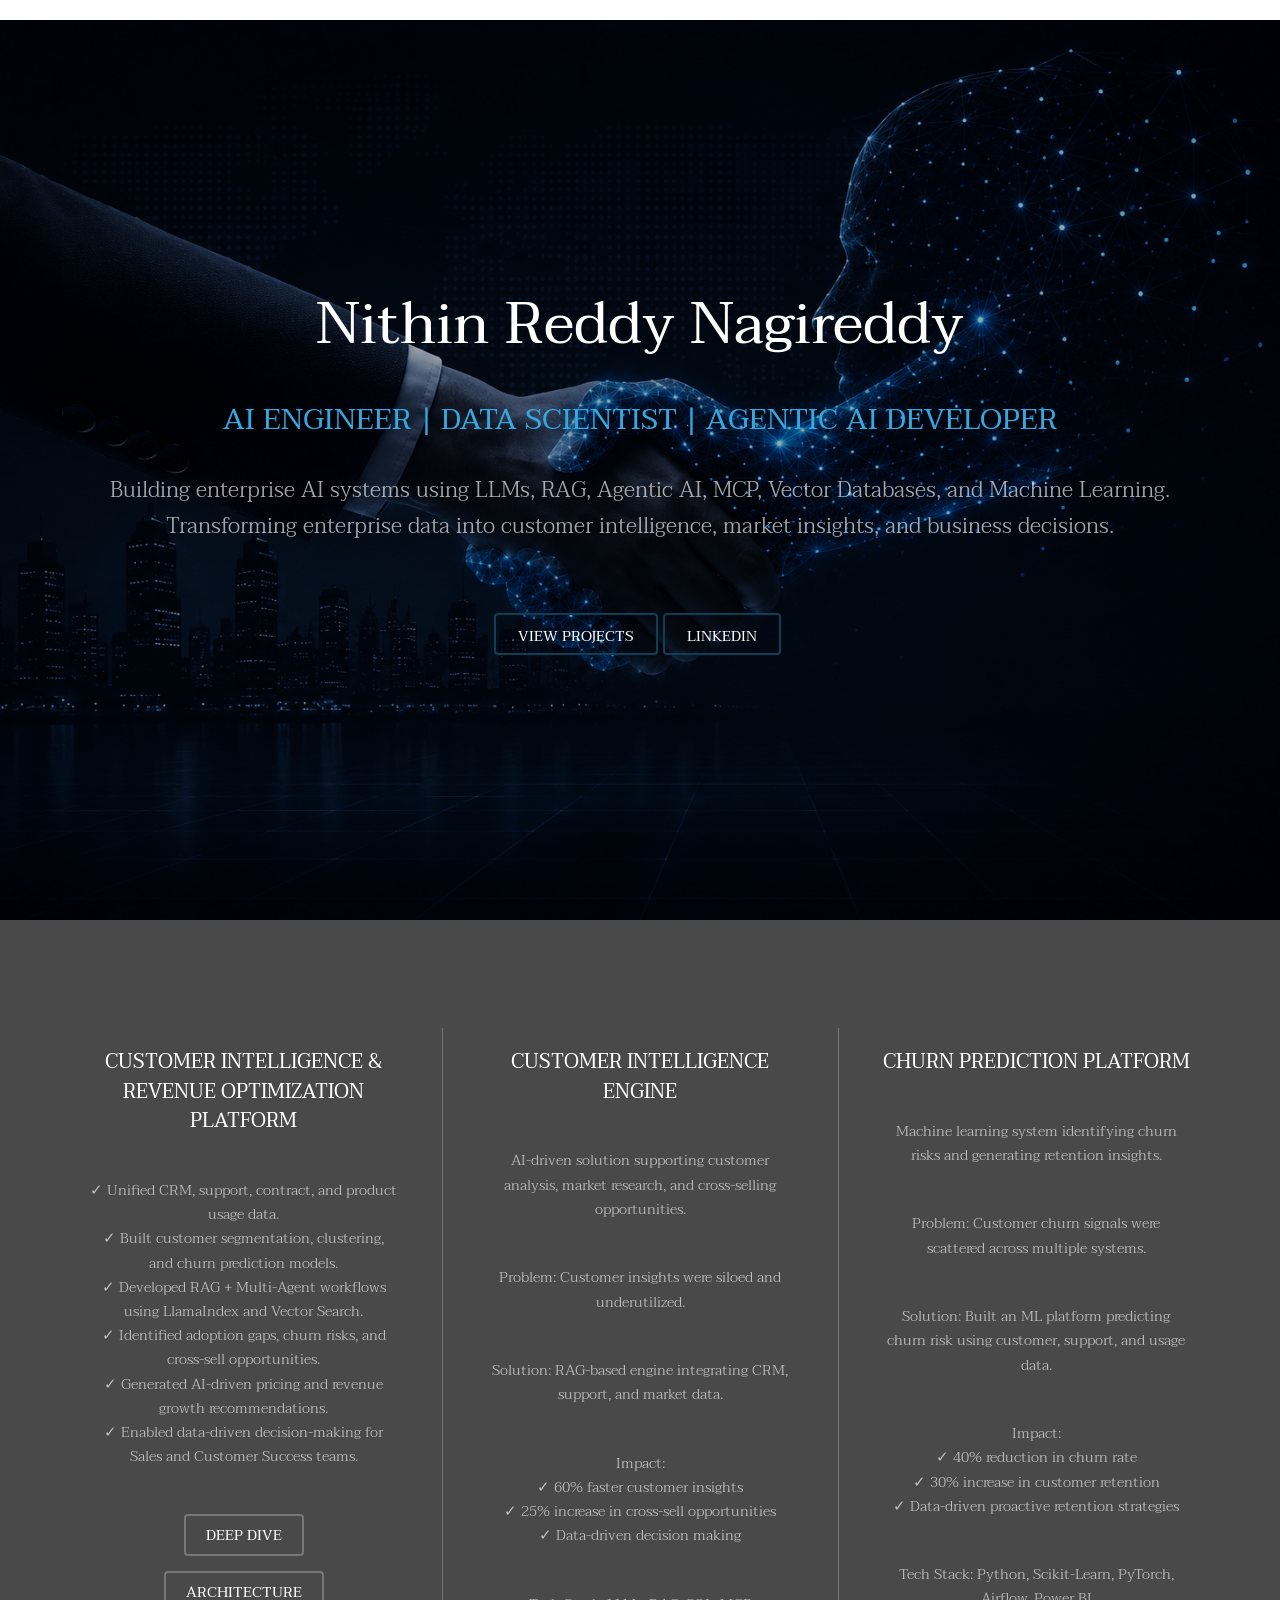
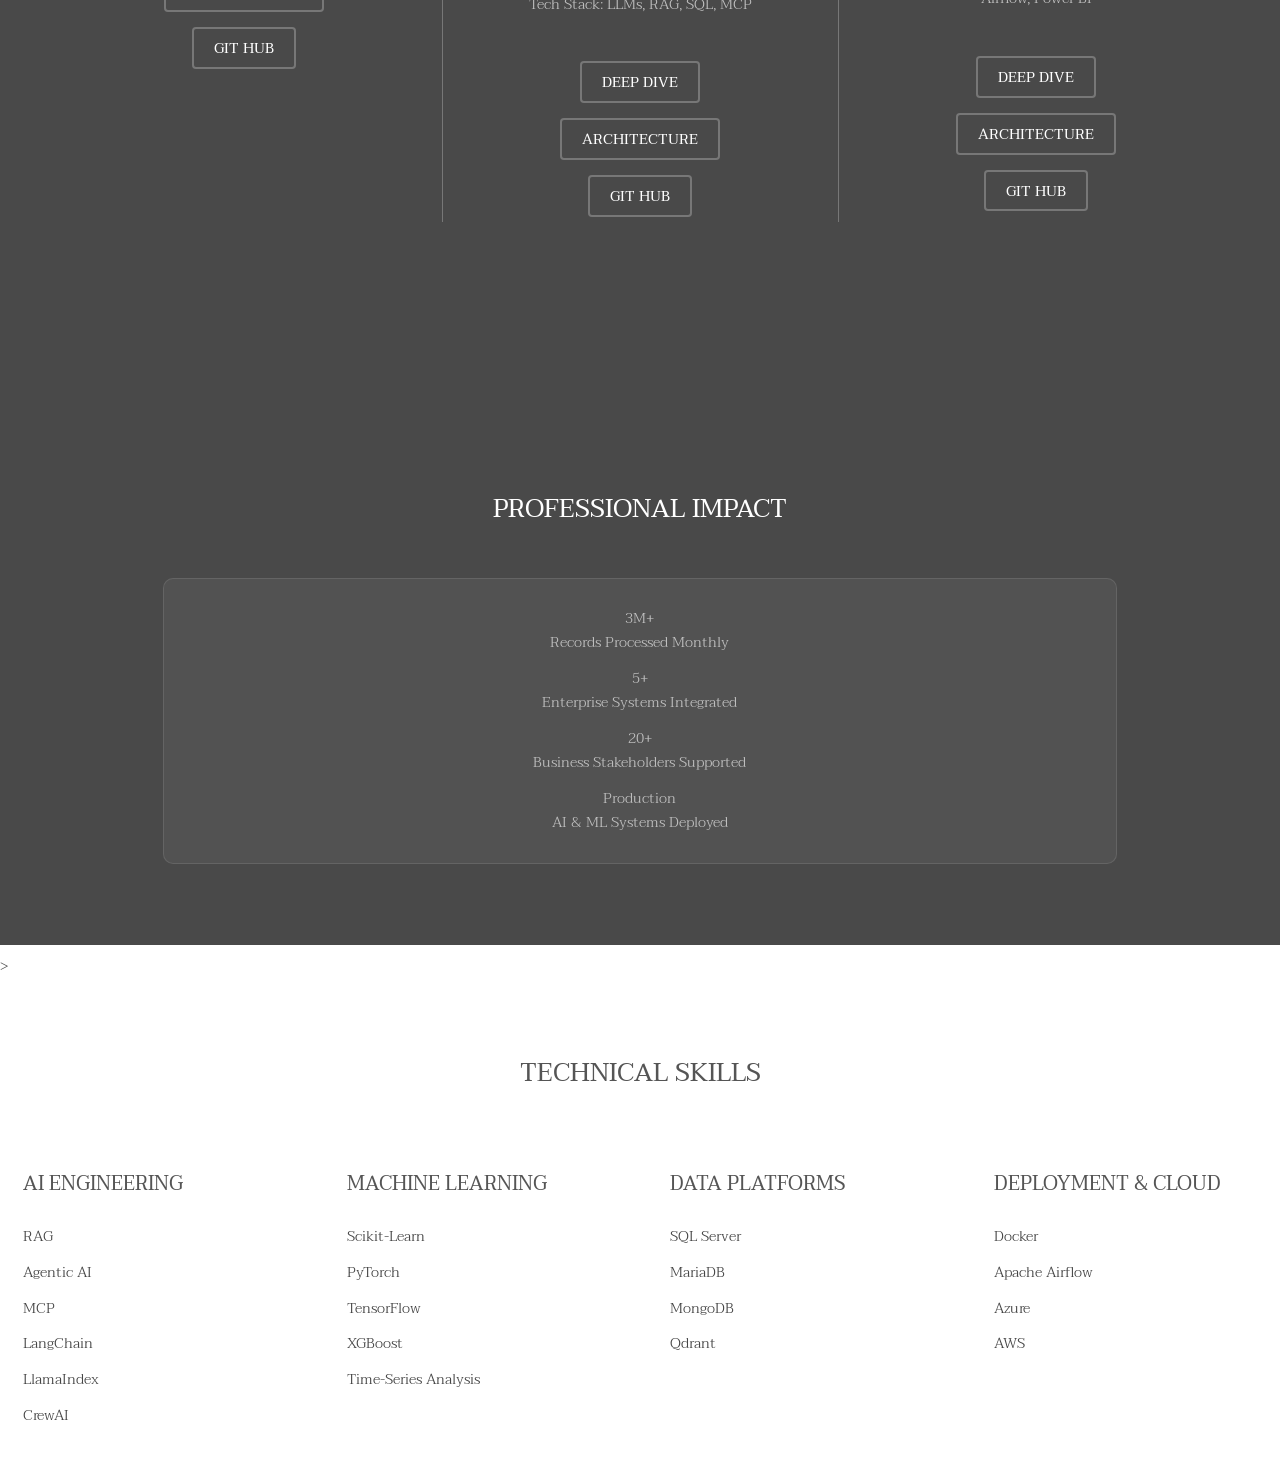
==== commit 55d64b10: "Enhance agentic_ai.html content with checkmarks and improve index.html with new sections and links; " ====
--- a/index.html
+++ b/index.html
@@ -19,6 +19,7 @@
 					<li><a href="index.html">Home</a></li>
 					<li><a href="agentic_ai.html">Agentic AI</a></li>
 					<li><a href="rag_infra.html">Elements</a></li>
+					<li><a href="cirop_details.html">Customer Intelligence</a></li>
 				</ul>
 			</nav>
 
@@ -31,7 +32,7 @@
 			<section id="banner" data="images/nn_face">
 				<div class="inner">
 					<h1>Nithin Reddy Nagireddy</h1>
-					<h3>AI Engineer</h3>
+					<h3>AI Engineer | Data Scientist | Agentic AI Developer</h3>
 					<p>
 					Building enterprise AI systems using
 					LLMs, RAG, Agentic AI, MCP,
@@ -43,19 +44,13 @@
 
 					<div class="continer_links">
 						<div class="col-md-4">
-							<a href="#projects" class="button fit primary">
+							<a href="https://github.com/Nithin-rep?tab=repositories" class="button fit primary">
 								View Projects
 							</a>
 						</div>
 
 						<div class="col-md-4">
-							<a href="resume.pdf" class="button fit">
-								Download Resume
-							</a>
-						</div>
-
-						<div class="col-md-4">
-							<a href="https://linkedin.com/in/yourprofile" class="button fit">
+							<a href="https://www.linkedin.com/in/nithin-reddy-nagireddy/" class="button fit">
 								LinkedIn
 							</a>
 						</div>
@@ -71,32 +66,62 @@
 					<div id="flexgrid">
 						<div>
 							<header>
-								<h3>Enterprise AI Knowledge Platform</h3>
+								<h3>Customer Intelligence & Revenue Optimization Platform</h3>
 							</header>
-							<p1>Built an enterprise AI platform enabling conversational access to customer, support, telemetry, and operational data.</p1>
-							<p>Tech Stack: CrewAI, MCP, Qdrant, LangChain</p>
-							<ul class="actions">
-								<li><a href="agentic_ai.html" class="button alt">Learn More</a></li>
-							</ul>
+							<p>✓   Unified CRM, support, contract, and product usage data.
+								<br>✓   Built customer segmentation, clustering, and churn prediction models.
+								<br>✓   Developed RAG + Multi-Agent workflows using LlamaIndex and Vector Search.
+								<br>✓   Identified adoption gaps, churn risks, and cross-sell opportunities.
+								<br>✓   Generated AI-driven pricing and revenue growth recommendations.
+								<br>✓   Enabled data-driven decision-making for Sales and Customer Success teams.</p>
+							<ul class="actions">
+								<li><a href="cirop_details.html" class="button alt">Deep Dive</a></li>
+							</ul>
+							<ul class="actions">
+								<li><a href="agentic_ai.html" class="button alt">Architecture</a></li>
+							</ul>
+							<ul class="actions">
+								<li><a href="#" class="button alt">Git Hub</a></li>
+							</ul>
+
 						</div>
 						<div>
 							<header>
 								<h3>Customer Intelligence Engine</h3>
 							</header>
-							<p1>AI-driven solution supporting customer analysis, market research, and cross-selling opportunities.</p1>
+							<p>AI-driven solution supporting customer analysis, market research, and cross-selling opportunities.</p>
+							<p>Problem: Customer insights were siloed and underutilized.</p>
+							<p>Solution: RAG-based engine integrating CRM, support, and market data.</p>
+							<p>Impact: <br>✓ 60% faster customer insights<br>✓ 25% increase in cross-sell opportunities<br>✓ Data-driven decision making</p>
 							<p>Tech Stack: LLMs, RAG, SQL, MCP</p>
 							<ul class="actions">
-								<li><a href="rag_infra.html" class="button alt">Learn More</a></li>
+								<li><a href="#" class="button alt">Deep Dive</a></li>
+							</ul>
+							<ul class="actions">
+								<li><a href="rag_infra.html" class="button alt">Architecture</a></li>
+							</ul>
+							<ul class="actions">
+								<li><a href="#" class="button alt">Git Hub</a></li>
 							</ul>
 						</div>
 						<div>
 							<header>
 								<h3>Churn Prediction Platform</h3>
 							</header>
-							<p1>Machine learning system identifying churn risks and generating retention insights.</p1>
-							<p>Tech Stack: Python, Scikit-Learn, Airflow, Power BI</p>
-							<ul class="actions">
-								<li><a href="#" class="button alt">Learn More</a></li>
+							<p>Machine learning system identifying churn risks and generating retention insights.</p>
+							<p>Problem: Customer churn signals were scattered across multiple systems.</p>
+							<p>Solution: Built an ML platform predicting churn risk using customer, support, and usage data.</p>
+							<p>Impact: <br>✓ 40% reduction in churn rate<br>✓ 30% increase in customer retention<br>✓ Data-driven proactive retention strategies</p>
+							
+							<p>Tech Stack: Python, Scikit-Learn, PyTorch, Airflow, Power BI</p>
+							<ul class="actions">
+								<li><a href="#" class="button alt">Deep Dive</a></li>
+							</ul>
+							<ul class="actions">
+								<li><a href="#" class="button alt">Architecture</a></li>
+							</ul>
+							<ul class="actions">
+								<li><a href="#" class="button alt">Git Hub</a></li>
 							</ul>
 						</div>
 
@@ -105,13 +130,39 @@
 			</section>
 
 
-			</section>
-	
-
-			<div>
-				<div class="box">
-					
-					<div class="content">
+
+		<!-- Four -->
+			<section id="four" class="wrapper style3">
+				<div class="inner">
+
+					<header class="align-center">
+						<h2>Professional Impact</h2>
+						<section id="skills" class="skills-section">
+							<div class="container">
+
+								<div class="skills-grid-2">
+
+									<div class="skill-card">
+										<ul>
+											<li>3M+<br>Records Processed Monthly</li>
+											<li>5+<br>Enterprise Systems Integrated</li>
+											<li>20+<br>Business Stakeholders Supported</li>
+											<li>Production<br>AI & ML Systems Deployed</li>
+										</ul>
+									</div>
+
+								</div>
+
+							</div>
+						</section>
+				</div>
+			</section>
+
+			</section id="five" class="wrapper style3">
+
+				<div class="inner">>
+					<div class="flexgrid">
+
 						<header class="align-center">
 							<h2>Technical Skills</h2>
 						</header>
@@ -157,88 +208,11 @@
 								<li>Docker</li>
 								<li>Apache Airflow</li>
 								<li>Azure</li>
-								<li>AWS</li>
+								<li>AWS</li>							
 							</ul>
 						</div>
 					</div>
-
-			</section>
-								</div>
-							</div>
-						</div>
-
-					</div>
-				</div>
-			</section>
-
-		<!-- Four -->
-			<section id="four" class="wrapper style3">
-				<div class="inner">
-
-					<header class="align-center">
-						<h2>Professional Impact</h2>
-						<section id="skills" class="skills-section">
-    <div class="container">
-
-        <div class="skills-grid-2">
-
-            <div class="skill-card">
-                <ul>
-                    <li>3M+<br>Records Processed Monthly</li>
-                    <li>5+<br>Enterprise Systems Integrated</li>
-                    <li>20+<br>Business Stakeholders Supported</li>
-                    <li>Production<br>AI & ML Systems Deployed</li>
-                </ul>
-            </div>
-
-        </div>
-
-    </div>
-</section>
-
-				</div>
-			</section>
-
-		<!-- Footer -->
-			<footer id="footer" class="wrapper">
-				<div class="inner">
-					<section>
-						<div class="box">
-							<div class="content">
-								<h2 class="align-center">Get in Touch</h2>
-								<hr />
-								<form action="#" method="post">
-									<div class="field half first">
-										<label for="name">Name</label>
-										<input name="name" id="name" type="text" placeholder="Name">
-									</div>
-									<div class="field half">
-										<label for="email">Email</label>
-										<input name="email" id="email" type="email" placeholder="Email">
-									</div>
-									<div class="field">
-										<label for="dept">Department</label>
-										<div class="select-wrapper">
-											<select name="dept" id="dept">
-												<option value="">- Category -</option>
-												<option value="1">Manufacturing</option>
-												<option value="1">Shipping</option>
-												<option value="1">Administration</option>
-												<option value="1">Human Resources</option>
-											</select>
-										</div>
-									</div>
-									<div class="field">
-										<label for="message">Message</label>
-										<textarea name="message" id="message" rows="6" placeholder="Message"></textarea>
-									</div>
-									<ul class="actions align-center">
-										<li><input value="Send Message" class="button special" type="submit"></li>
-									</ul>
-								</form>
-							</div>
-						</div>
-					</section>
+			</section>
 
 		<!-- Scripts -->
 			<script src="assets/js/jquery.min.js"></script>
--- a/assets/css/main.css
+++ b/assets/css/main.css
@@ -12,7 +12,8 @@
 
 	html, body, div, span, applet, object, iframe, h1, h2, h3, h4, h5, h6, p, blockquote, pre, a, abbr, acronym, address, big, cite, code, del, dfn, em, img, ins, kbd, q, s, samp, small, strike, strong, sub, sup, tt, var, b, u, i, center, dl, dt, dd, ol, ul, li, fieldset, form, label, legend, table, caption, tbody, tfoot, thead, tr, th, td, article, aside, canvas, details, embed, figure, figcaption, footer, header, hgroup, menu, nav, output, ruby, section, summary, time, mark, audio, video {
 		margin: 0;
-		padding: 5px;
+		padding-top: 10px;
+		padding-bottom: 5px;
 		border: 0;
 		font-size: 100%;
 		font: inherit;
@@ -100,7 +101,7 @@
 
 	.skills-section h2 {
 		text-align: center;
-		margin-bottom: 1rem;
+		margin-bottom: 2rem;
 	}
 
 	.skills-grid-1 {
@@ -128,6 +129,8 @@
 		border: 1px solid rgba(255,255,255,0.1);
 	}
 
+	
+
 	.skill-card h3 {
 		margin-bottom: 1rem;
 	}
@@ -276,6 +279,8 @@
 		}
 
 	}
+
+
 
 /* Grid */
 
@@ -2429,8 +2434,8 @@
 
 	ul {
 		list-style: disc;
-		margin: 0 0 1rem 0;
-		padding-left: 1rem;
+		margin: 0 0 0rem 0;
+		padding-left: 0rem;
 	}
 
 		ul li {
@@ -2468,7 +2473,7 @@
 				}
 
 				ul.icons li .icon:before {
-					font-size: 2rem;
+					font-size: 1rem;
 				}
 
 		ul.actions {
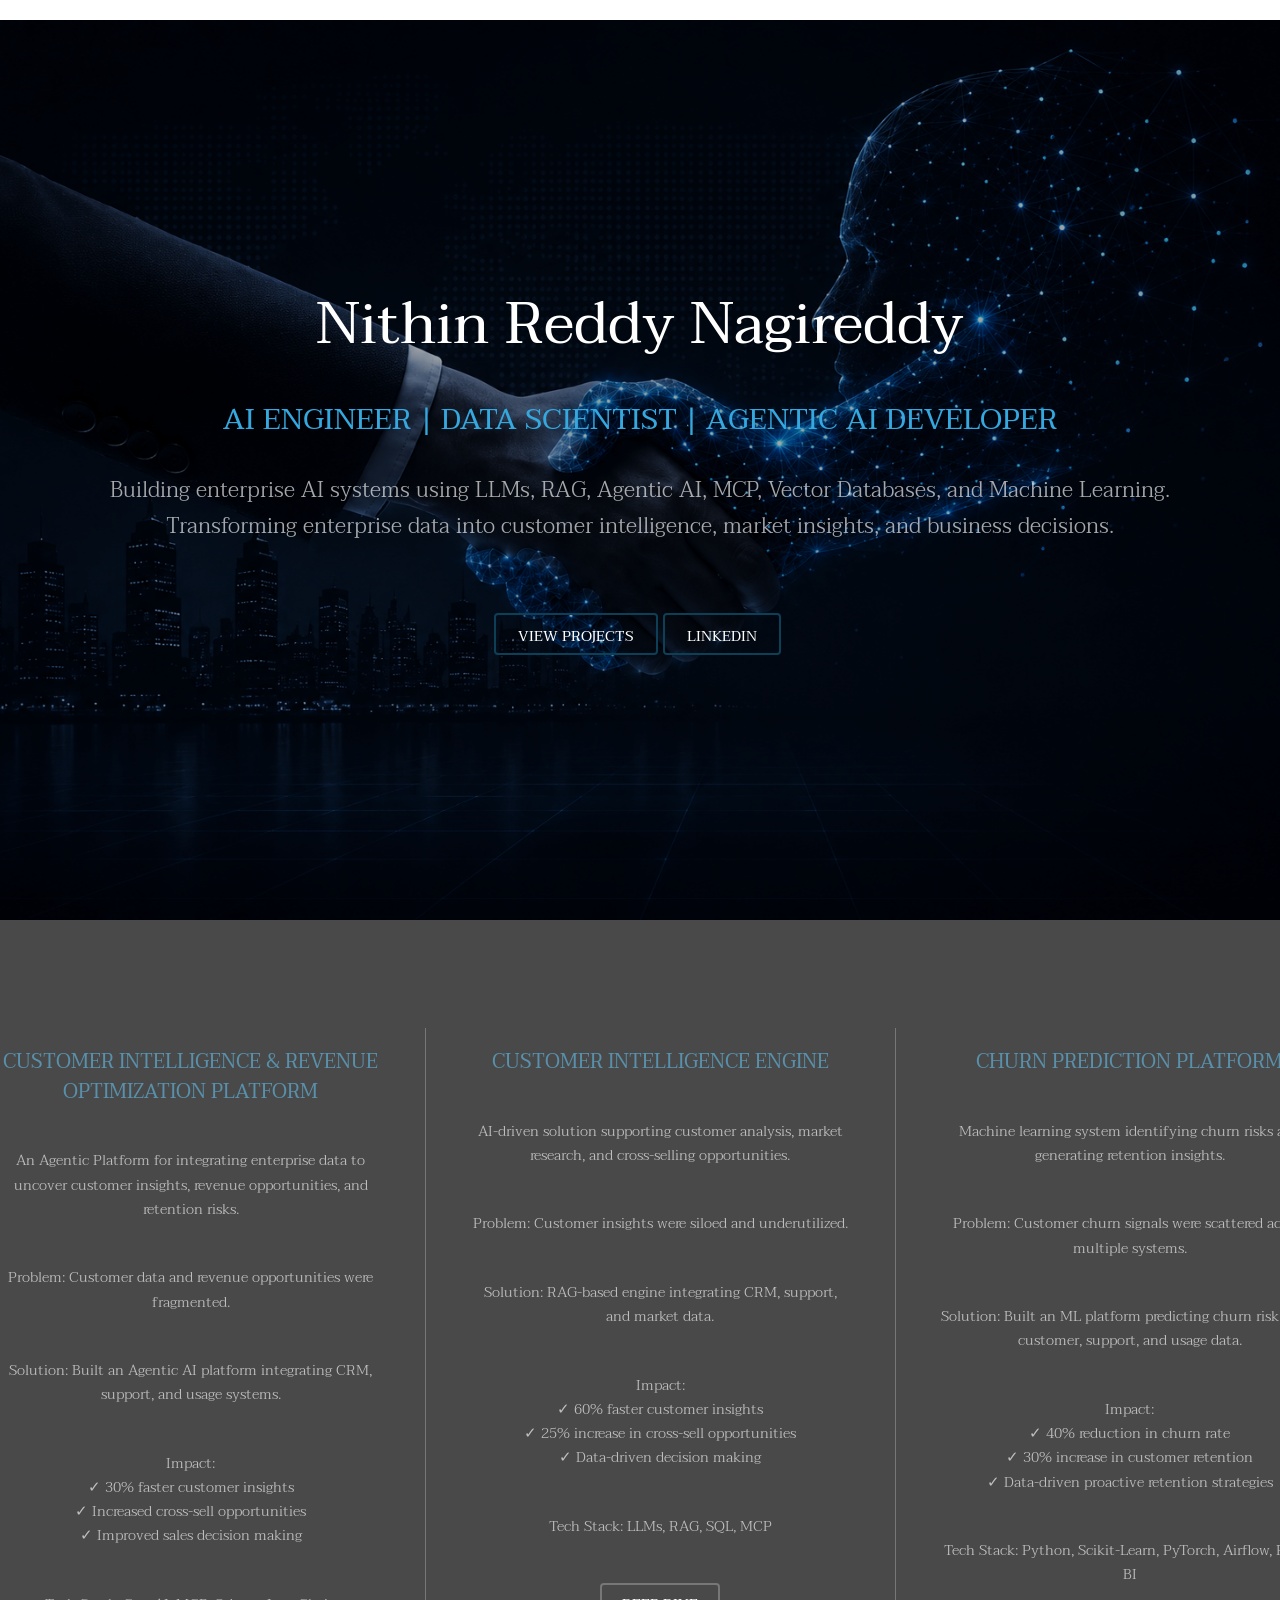
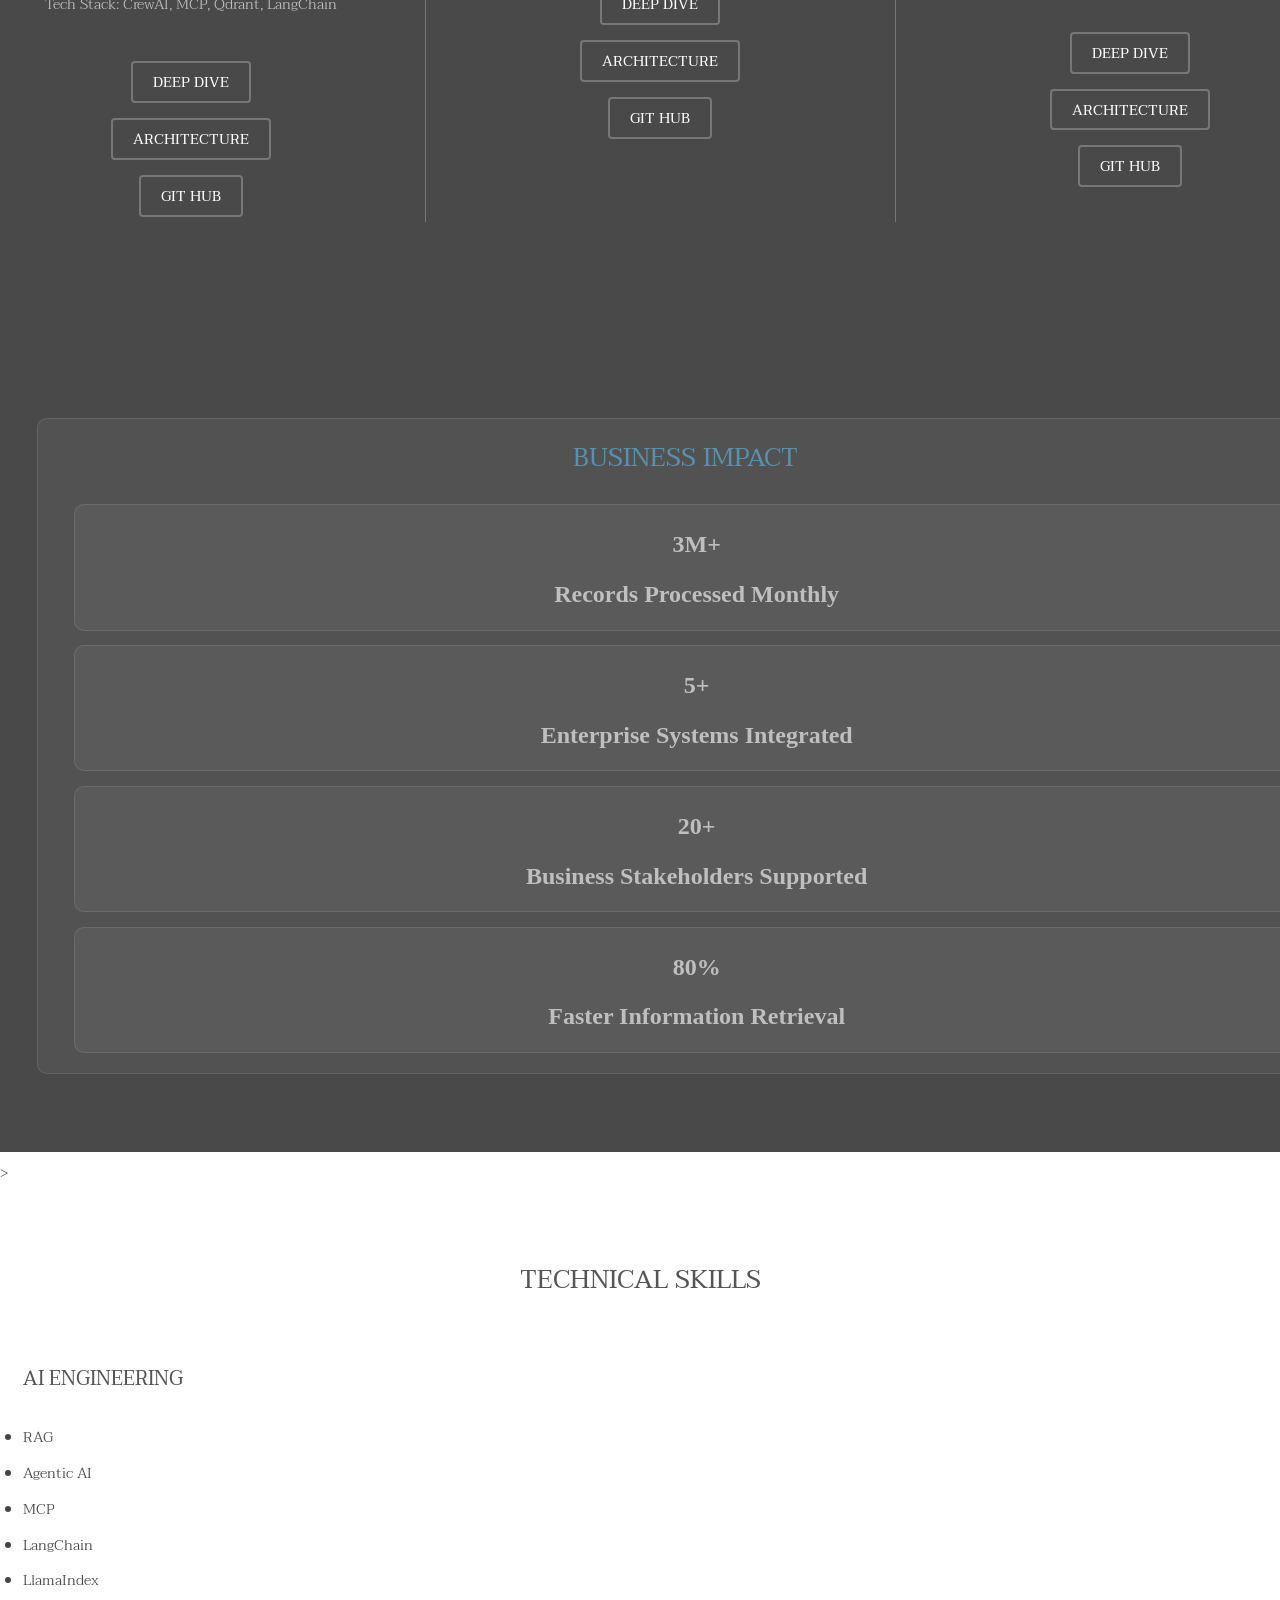
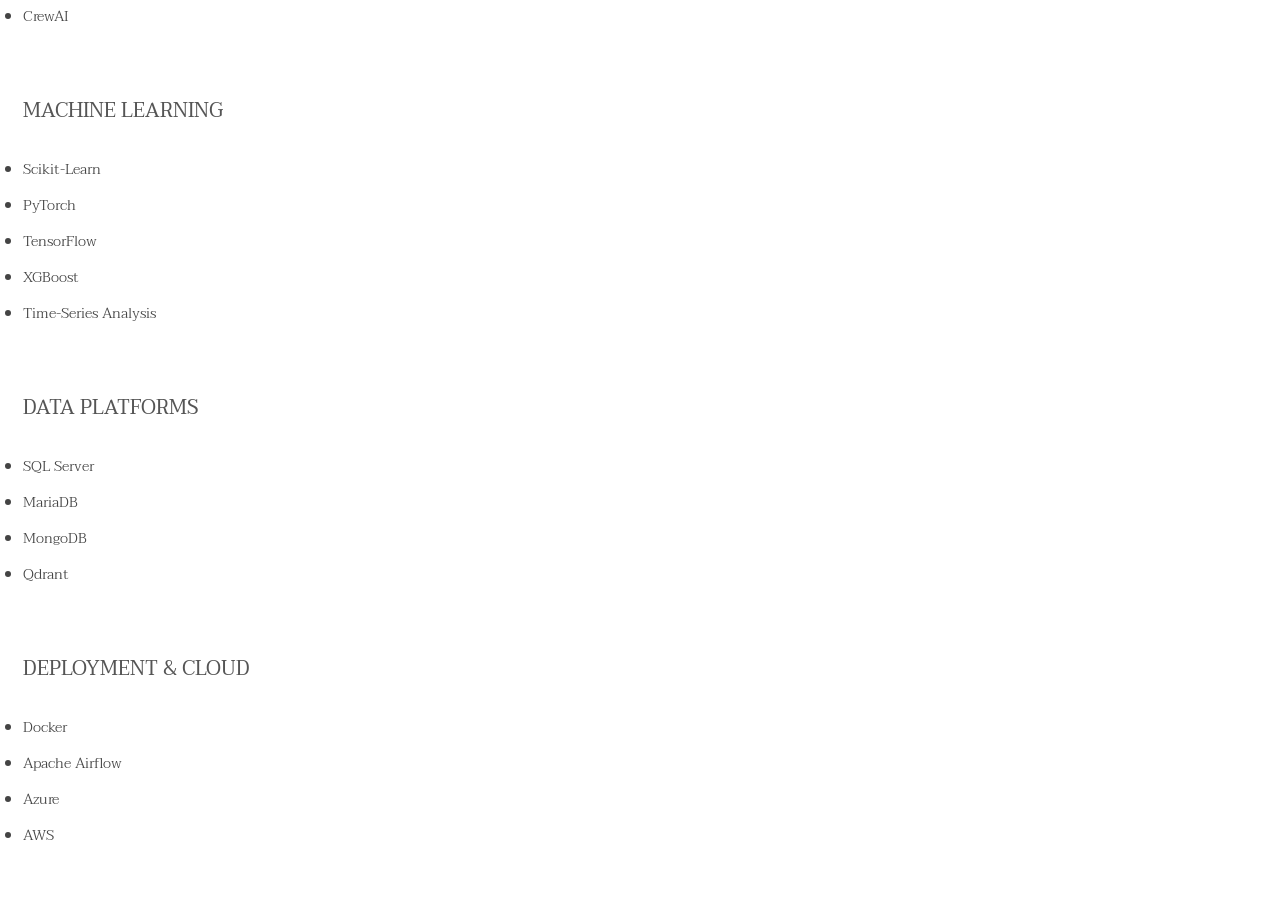
==== commit 2d0853d8: "Add styling for customer intelligence platform and enhance content in cirop_details.html and index.h" ====
--- a/index.html
+++ b/index.html
@@ -68,12 +68,14 @@
 							<header>
 								<h3>Customer Intelligence & Revenue Optimization Platform</h3>
 							</header>
-							<p>✓   Unified CRM, support, contract, and product usage data.
-								<br>✓   Built customer segmentation, clustering, and churn prediction models.
-								<br>✓   Developed RAG + Multi-Agent workflows using LlamaIndex and Vector Search.
-								<br>✓   Identified adoption gaps, churn risks, and cross-sell opportunities.
-								<br>✓   Generated AI-driven pricing and revenue growth recommendations.
-								<br>✓   Enabled data-driven decision-making for Sales and Customer Success teams.</p>
+							<p>An Agentic Platform for integrating enterprise data to uncover customer insights, revenue opportunities, and retention risks. </p>
+							<p>Problem: Customer data and revenue opportunities were fragmented.</p>
+							<p> Solution: Built an Agentic AI platform integrating CRM, support, and usage systems.</p>
+							<p> Impact:
+							<br>✓ 30% faster customer insights
+							<br>✓ Increased cross-sell opportunities
+							<br>✓ Improved sales decision making</p>
+							<p>Tech Stack: CrewAI, MCP, Qdrant, LangChain</p>
 							<ul class="actions">
 								<li><a href="cirop_details.html" class="button alt">Deep Dive</a></li>
 							</ul>
@@ -132,86 +134,78 @@
 
 
 		<!-- Four -->
+
 			<section id="four" class="wrapper style3">
 				<div class="inner">
-
-					<header class="align-center">
-						<h2>Professional Impact</h2>
-						<section id="skills" class="skills-section">
-							<div class="container">
-
-								<div class="skills-grid-2">
-
-									<div class="skill-card">
-										<ul>
-											<li>3M+<br>Records Processed Monthly</li>
-											<li>5+<br>Enterprise Systems Integrated</li>
-											<li>20+<br>Business Stakeholders Supported</li>
-											<li>Production<br>AI & ML Systems Deployed</li>
-										</ul>
-									</div>
-
-								</div>
-
-							</div>
-						</section>
-				</div>
-			</section>
+					<div class = "section-info .flexgrid">
+					<h2>Business Impact</h2>
+							<div class="section-info .card">
+								<div class="metric">3M+ <p>Records Processed Monthly</p></div>
+							</div>
+							<div class="section-info .card">
+								<div class="metric">5+ <p>Enterprise Systems Integrated</p></div>
+							</div>
+							<div class="section-info .card">
+								<div class="metric">20+ <p>Business Stakeholders Supported</p></div>
+							</div>
+							<div class="section-info .card">
+								<div class="metric">80% <p>Faster Information Retrieval</p></div>
+							</div>
+						</div>
+					</div>
+				</div>
+			</section>
+
 
 			</section id="five" class="wrapper style3">
-
 				<div class="inner">>
 					<div class="flexgrid">
-
-						<header class="align-center">
-							<h2>Technical Skills</h2>
-						</header>
-						<section id="skills" class="skills-section">
-
-					<div class="skills-grid-1">
-
-						<div class="skill-card">
-							<h3>AI Engineering</h3>
-							<ul>
-								<li>RAG</li>
-								<li>Agentic AI</li>
-								<li>MCP</li>
-								<li>LangChain</li>
-								<li>LlamaIndex</li>
-								<li>CrewAI</li>
-							</ul>
-						</div>
-						<div class="skill-card">
-							<h3>Machine Learning</h3>
-							<ul>
-								<li>Scikit-Learn</li>
-								<li>PyTorch</li>
-								<li>TensorFlow</li>
-								<li>XGBoost</li>
-								<li>Time-Series Analysis</li>
-							</ul>
-						</div>
-
-						<div class="skill-card">
-							<h3>Data Platforms</h3>
-							<ul>
-								<li>SQL Server</li>
-								<li>MariaDB</li>
-								<li>MongoDB</li>
-								<li>Qdrant</li>
-							</ul>
-						</div>
-
-						<div class="skill-card">
-							<h3>Deployment & Cloud</h3>
-							<ul>
-								<li>Docker</li>
-								<li>Apache Airflow</li>
-								<li>Azure</li>
-								<li>AWS</li>							
-							</ul>
-						</div>
-					</div>
+							<header class="align-center">
+								<h2>Technical Skills</h2>
+							</header>
+							<div class="skill-card">
+								<h3>AI Engineering</h3>
+								<ul>
+									<li>RAG</li>
+									<li>Agentic AI</li>
+									<li>MCP</li>
+									<li>LangChain</li>
+									<li>LlamaIndex</li>
+									<li>CrewAI</li>
+								</ul>
+							</div>
+							<div class="skill-card">
+								<h3>Machine Learning</h3>
+								<ul>
+									<li>Scikit-Learn</li>
+									<li>PyTorch</li>
+									<li>TensorFlow</li>
+									<li>XGBoost</li>
+									<li>Time-Series Analysis</li>
+								</ul>
+							</div>
+
+							<div class="skill-card">
+								<h3>Data Platforms</h3>
+								<ul>
+									<li>SQL Server</li>
+									<li>MariaDB</li>
+									<li>MongoDB</li>
+									<li>Qdrant</li>
+								</ul>
+							</div>
+
+							<div class="skill-card">
+								<h3>Deployment & Cloud</h3>
+								<ul>
+									<li>Docker</li>
+									<li>Apache Airflow</li>
+									<li>Azure</li>
+									<li>AWS</li>							
+								</ul>
+							</div>
+					</div>
+				</div>
 			</section>
 
 		<!-- Scripts -->
--- a/assets/css/main.css
+++ b/assets/css/main.css
@@ -50,6 +50,56 @@
 		-webkit-text-size-adjust: none;
 	}
 
+	.section-info{
+		background:rgba(255,255,255,0.05);
+		margin-top:1rem;
+		margin-bottom:1rem;
+		margin-left: 2.5rem;
+		border-radius:10px;
+		border:1px solid rgba(255,255,255,0.1);
+	}
+
+	.section-info h1{
+		text-align:center;
+	}
+
+	.section-info h2{
+		color:#5990ab;
+		margin-left: 1rem;
+		text-align:center;
+	}
+
+	.section-info  .skills-grid-3 {
+		display: grid;
+		grid-template-columns: repeat(1fr, 4);
+		gap: 2%;
+	}
+
+	.section-info p{
+		text-align:center;
+		margin: 0 0 0 0;
+	}
+	.section-info .grid{
+		margin-left: 50px;
+		display: flex;
+		flex-wrap: wrap;
+		gap: 2%;
+		margin-bottom:1rem;
+	}
+
+	.section-info .card{
+		background:rgba(255,255,255,0.03);
+		padding:5px;
+		border-radius:8px;
+	}
+
+	.section-info .metric{
+    text-align:center;
+    font-size:24px;
+    font-weight:bold;
+	text-color:#5990ab;
+	}
+
 /* Box Model */
 
 	*, *:before, *:after {
@@ -108,6 +158,7 @@
 		display: grid;
 		grid-template-columns: repeat(4, 1fr);
 		gap: 1rem;
+		padding: 0 2rem;
 	}
 
 	.skills-grid-2 {
@@ -129,20 +180,42 @@
 		border: 1px solid rgba(255,255,255,0.1);
 	}
 
-	
-
 	.skill-card h3 {
 		margin-bottom: 1rem;
 	}
 
 	.skill-card ul {
-		list-style: none;
-		padding: 0;
+		padding: 0.4rem 0;
+		list-style-type: disc;
 	}
 
 	.skill-card li {
 		padding: 0.4rem 0;
-	}
+    	display: list-item;
+    	unicode-bidi: isolate;
+	}
+
+	
+	.skill-card-center1 {
+		padding: 1.5rem;
+		border-radius: 10px;
+		background: rgba(255,255,255,0.05);
+		border: 1px solid rgba(255,255,255,0.1);
+		text-align: center;
+	}
+
+	.skill-card-center1 h3 {
+		margin-bottom: 1rem;
+	}
+
+	.skill-card-center1 ul {
+		padding: 0.4rem 0;
+	}
+
+	.skill-card-center1 li {
+		padding: 0.4rem 0;
+	}
+
 
 	@media (max-width: 768px) {
 		.skills-grid {
@@ -1822,6 +1895,7 @@
 	.align-left {
 		text-align: left;
 	}
+
 
 	.align-center {
 		text-align: center;
@@ -2726,7 +2800,7 @@
 
 		.wrapper > .inner {
 			margin: 0 auto;
-			width: 80rem;
+			width: 100rem;
 		}
 
 		.wrapper.style1 {
@@ -3160,7 +3234,7 @@
 			}
 
 			.wrapper.style3 a {
-				color: #5AA6ED;
+				color: #5990ab;
 			}
 
 			.wrapper.style3 strong, .wrapper.style3 b {
@@ -3168,7 +3242,7 @@
 			}
 
 			.wrapper.style3 h1, .wrapper.style3 h2, .wrapper.style3 h3, .wrapper.style3 h4, .wrapper.style3 h5, .wrapper.style3 h6 {
-				color: #ffffff;
+				color: #5990ab;
 			}
 
 			.wrapper.style3 blockquote {
@@ -3252,7 +3326,7 @@
 				.wrapper.style3 input[type="button"].special,
 				.wrapper.style3 button.special,
 				.wrapper.style3 .button.special {
-					background-color: #5AA6ED;
+					background-color: #5990ab;
 					color: #ffffff !important;
 				}
 
@@ -3343,7 +3417,7 @@
 			}
 
 			.wrapper.style3 ul.alt li {
-				border-top-color: rgba(255, 255, 255, 0.25);
+				border-top-color: rgba(250, 3, 3, 0.25);
 			}
 
 			.wrapper.style3 header p {
@@ -3403,7 +3477,7 @@
 		@media screen and (max-width: 1280px) {
 
 			.wrapper > .inner {
-				width: 75rem;
+				width: 90rem;
 			}
 
 		}
@@ -3970,7 +4044,7 @@
 
 	#flexgrid {
 		width: 100%;
-		margin: 0 0 2.5rem 0;
+		margin: 0 1rem 1rem 0;
 		display: -moz-flex;
 		display: -webkit-flex;
 		display: -ms-flex;
